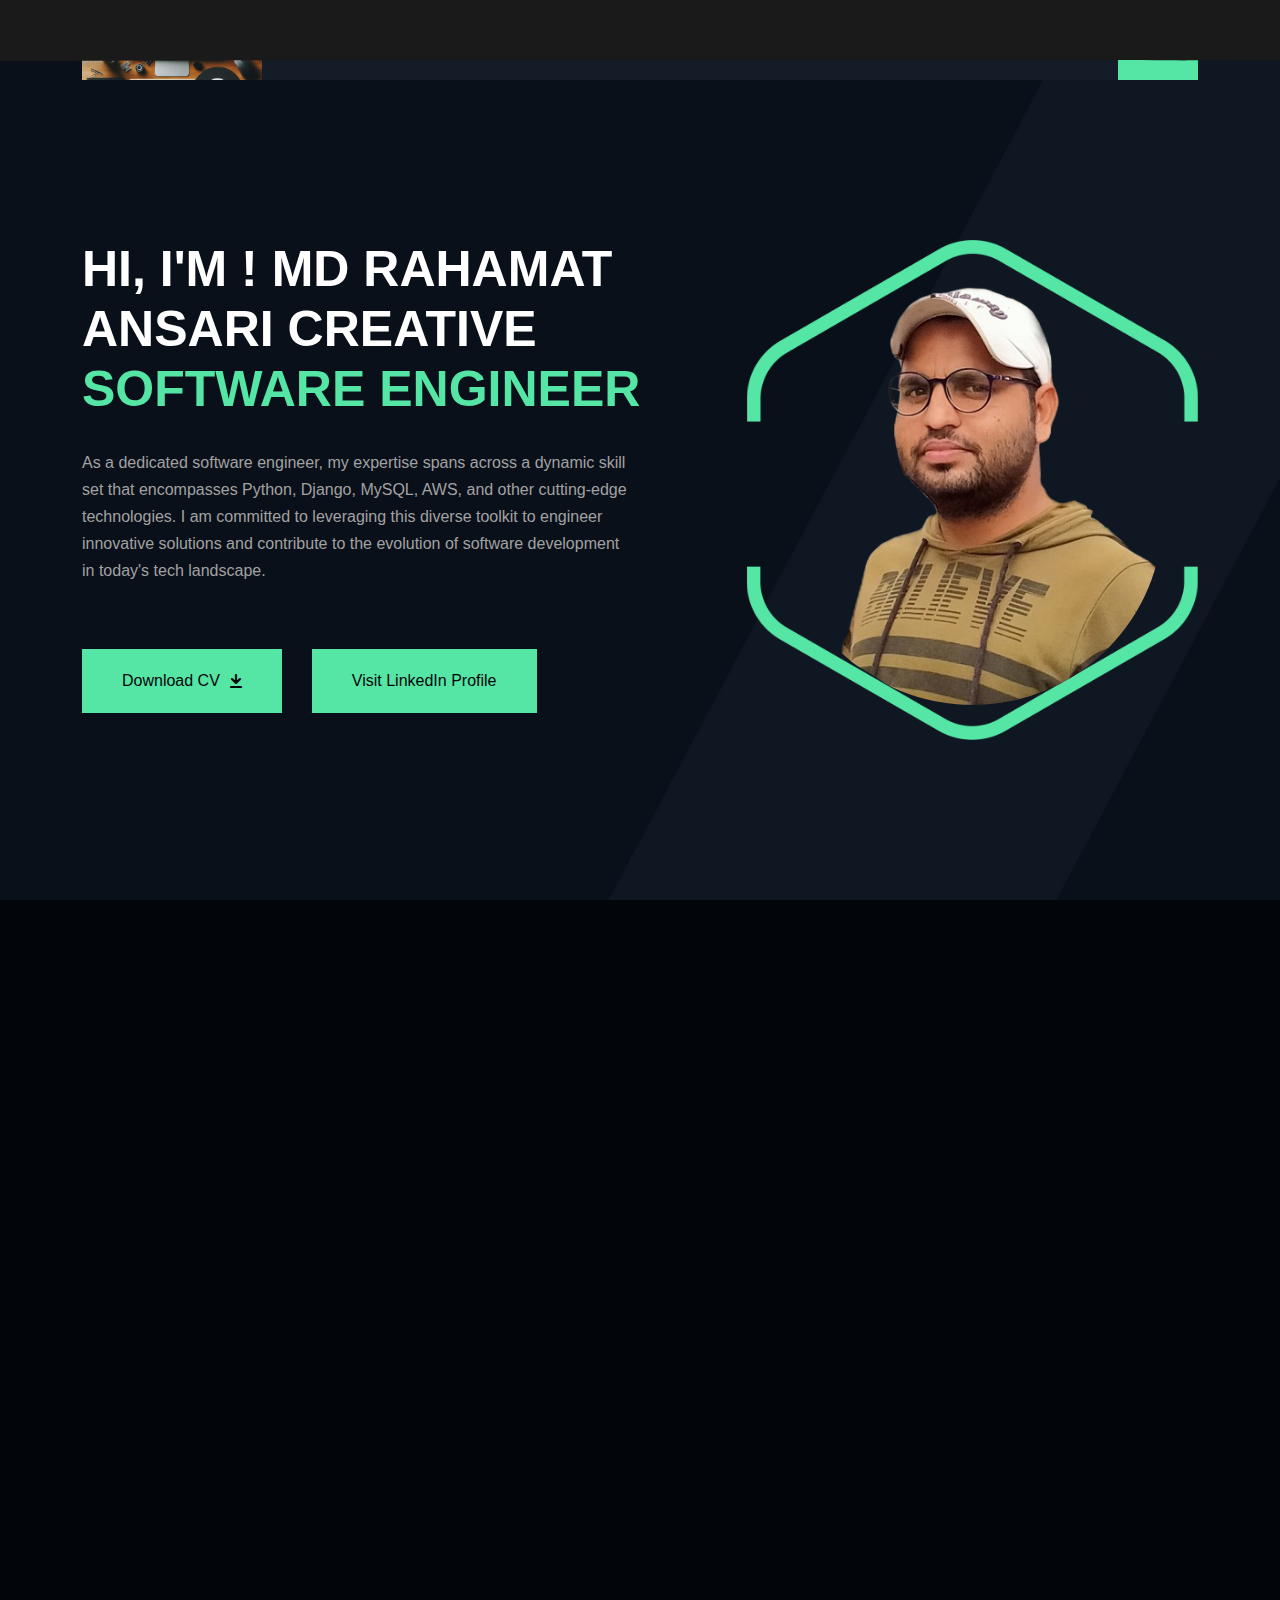
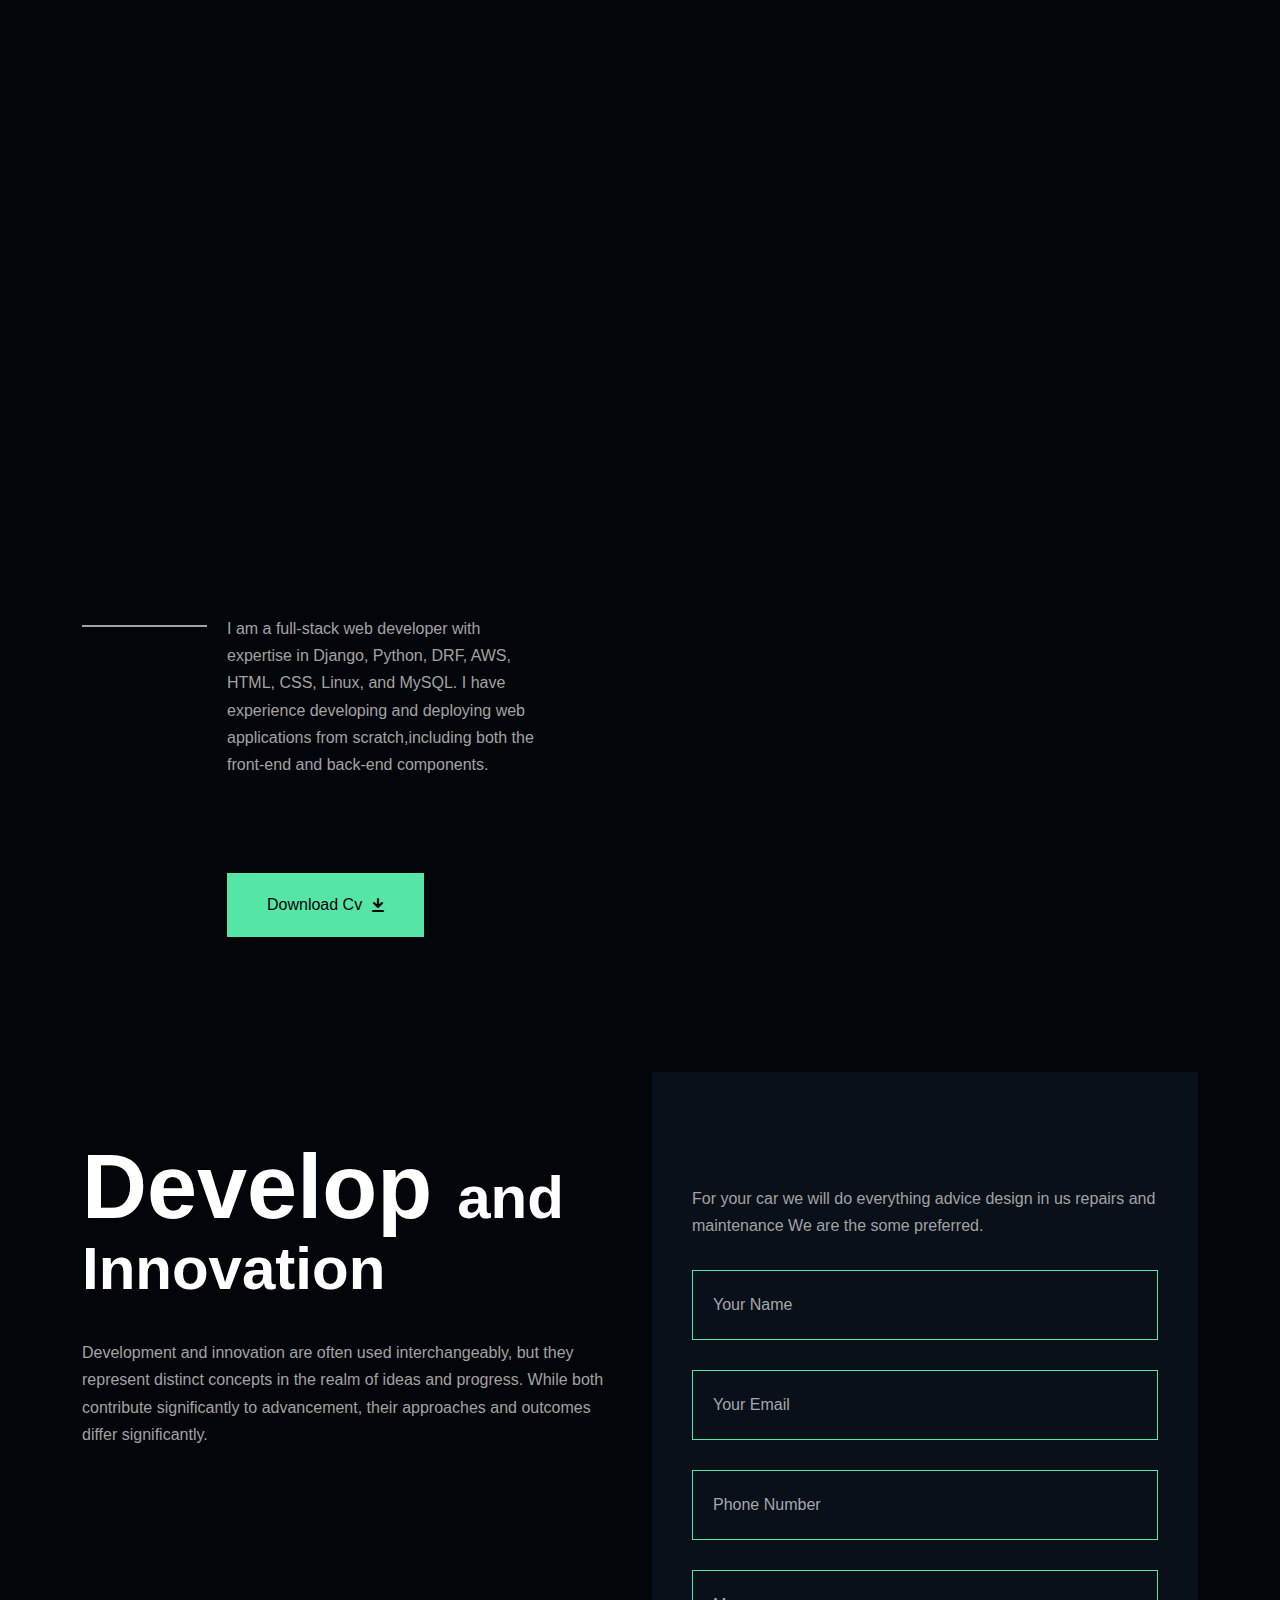
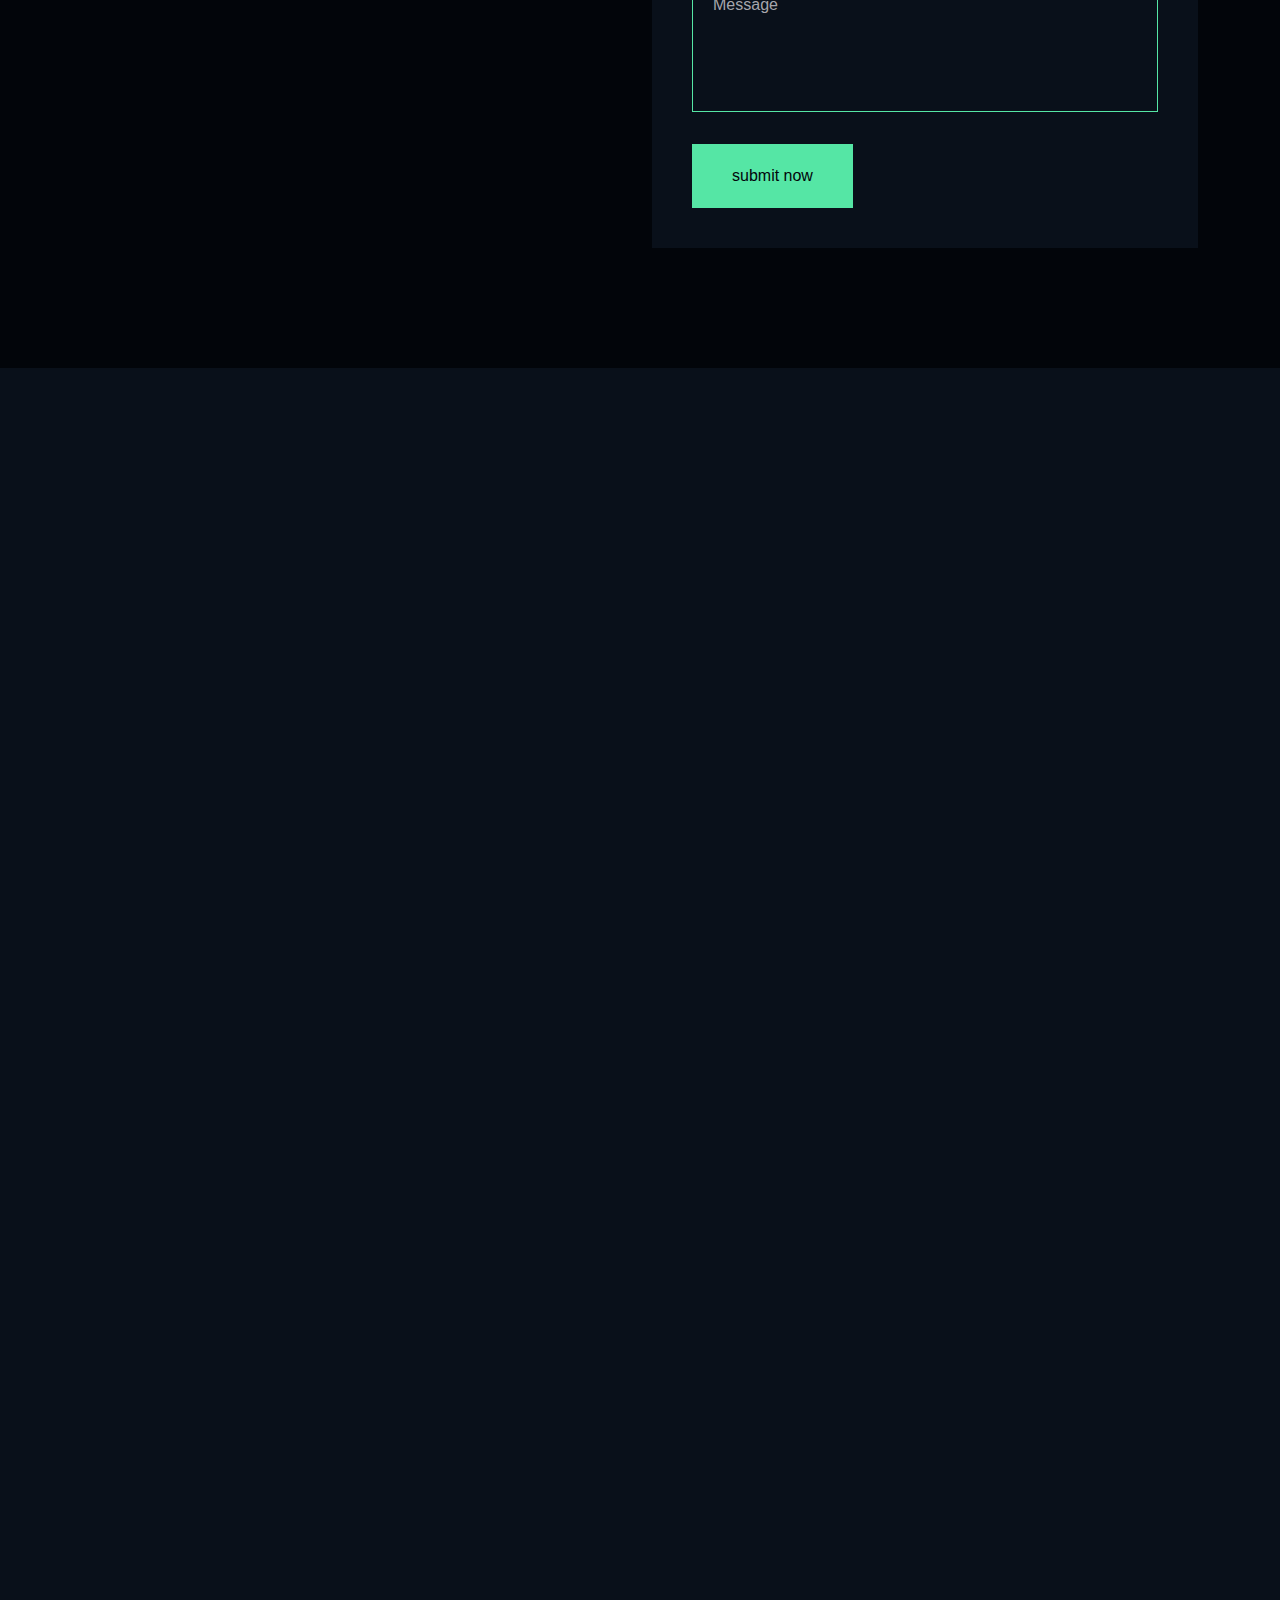
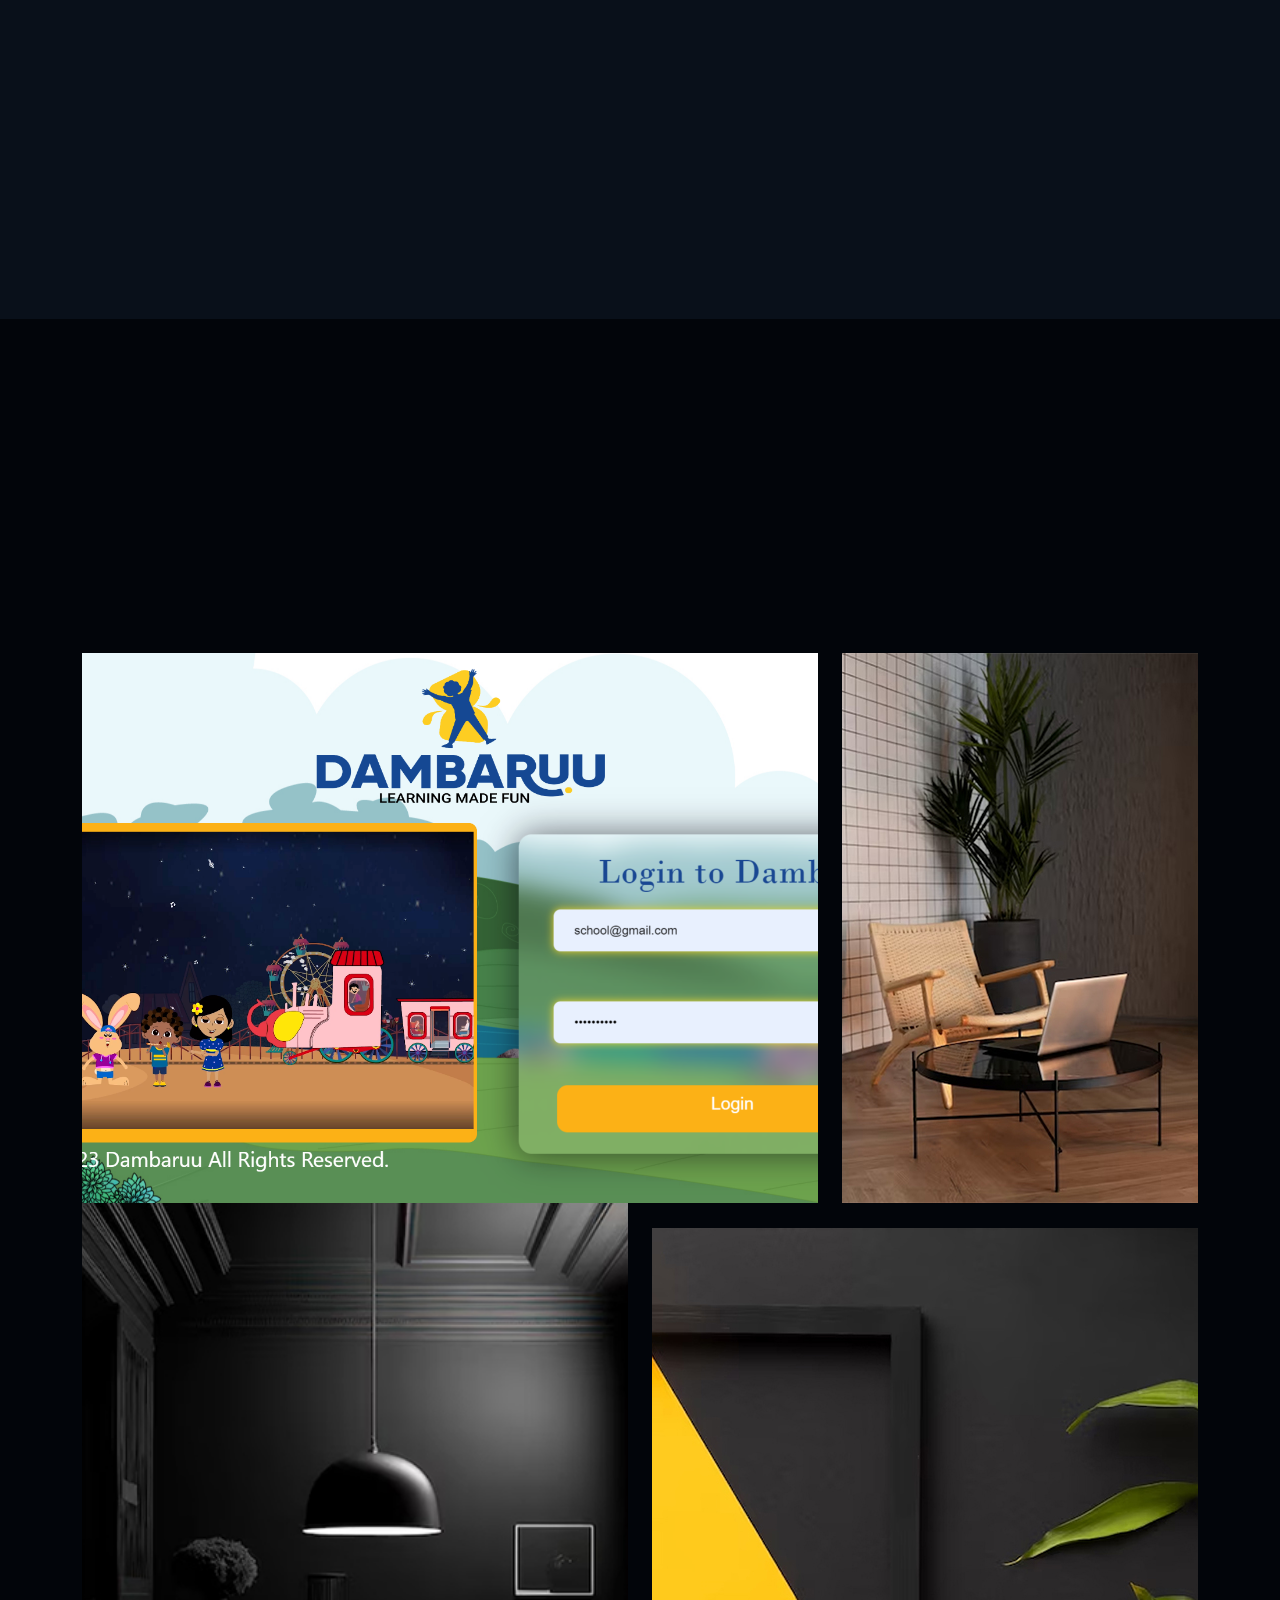
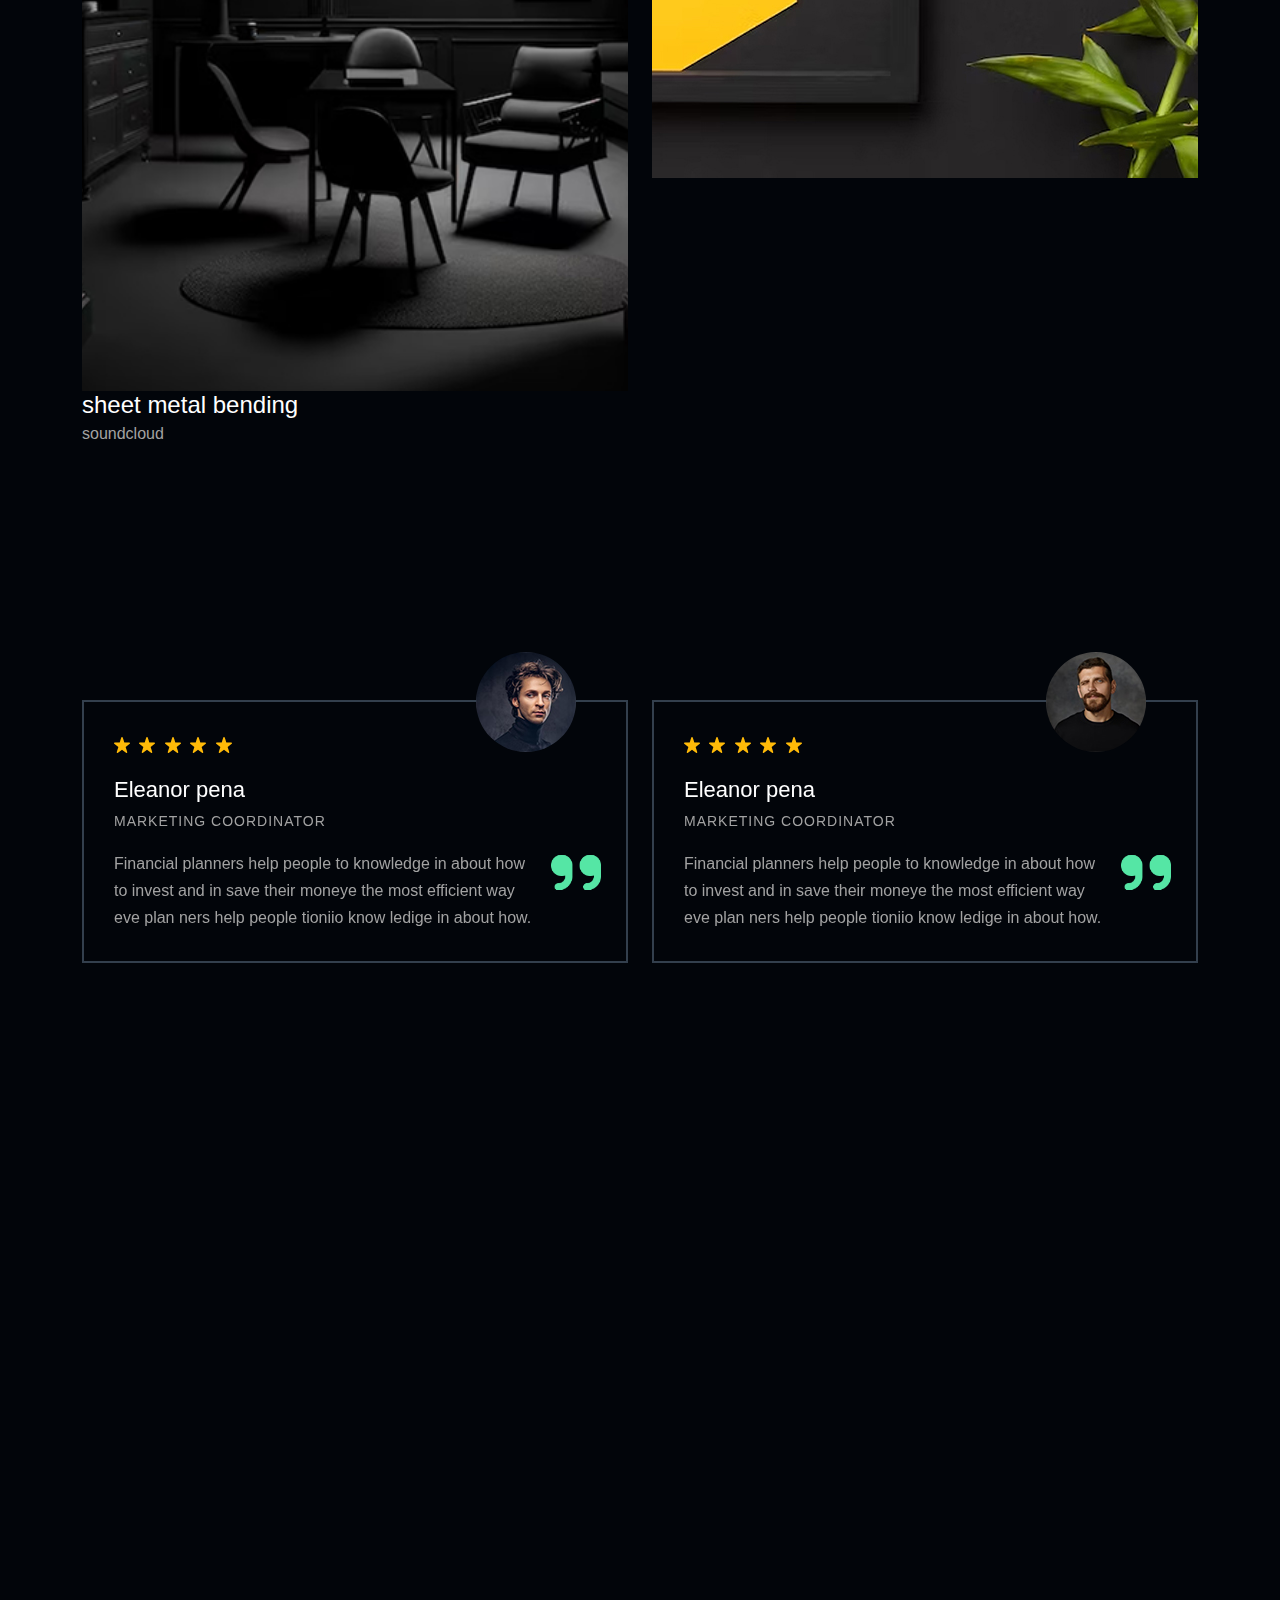
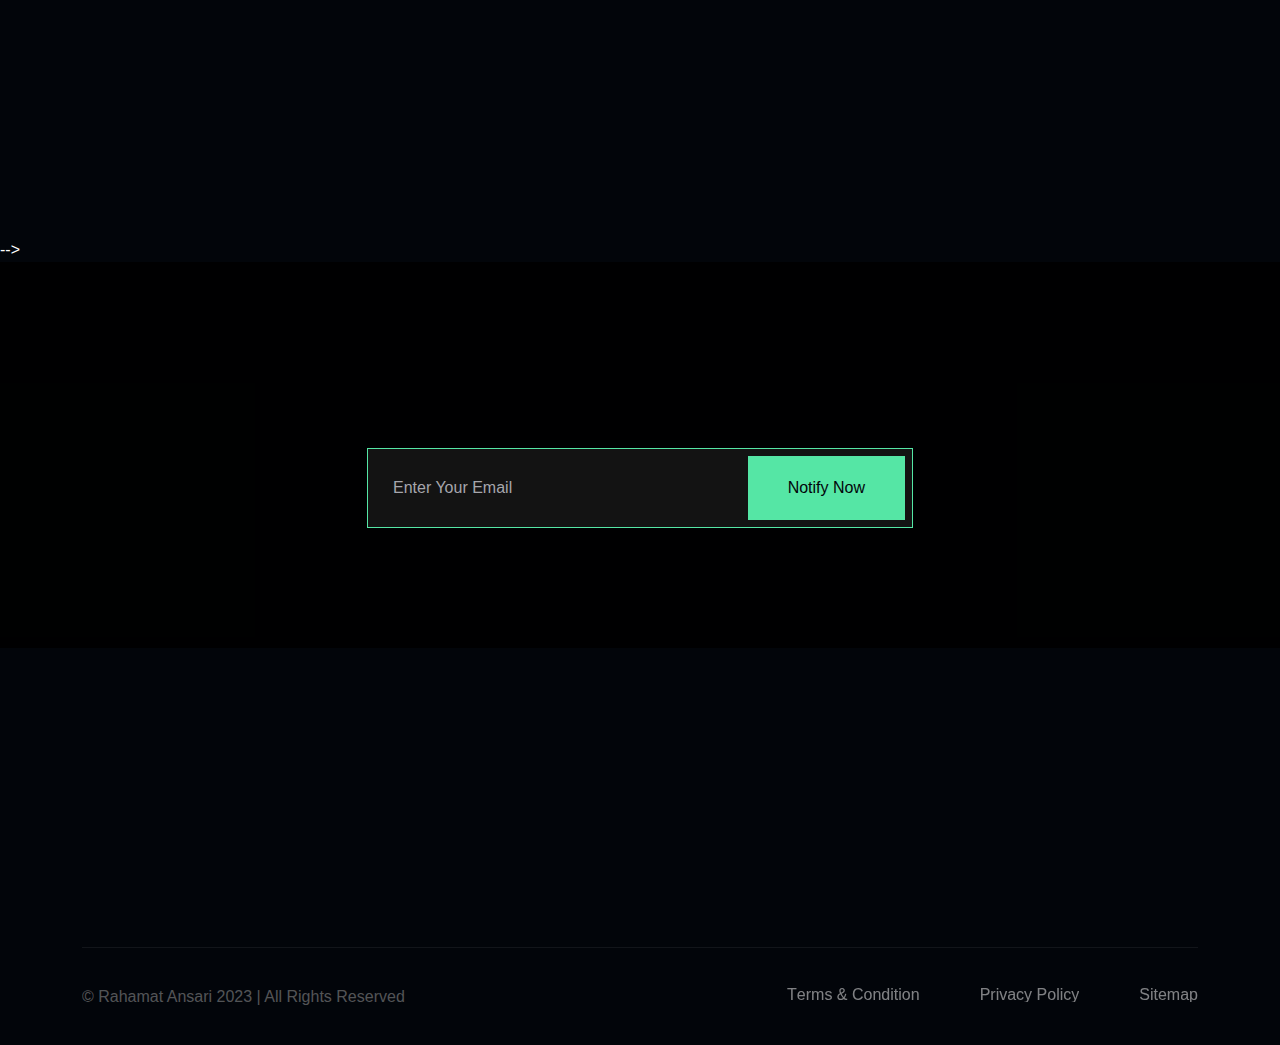
==== index.html @ d4a08c97 "first commit" ====
﻿<!DOCTYPE html>
<html lang="en">
  <head>
    <meta charset="UTF-8">
    <meta name="viewport" content="width=device-width, initial-scale=1.0, maximum-scale=1, minimum-scale=1, target-densitydpi=device-dpi">
    <title>RAHAMAT - My Personal Portfolio</title>
    <link rel="icon" type="image/png" href="images/logora.jfif">
    <link rel="stylesheet" href="css/font-awesome-pro.css">
    <link rel="stylesheet" href="css/bootstrap.min.css">
    <link rel="stylesheet" href="css/scroll_button.css">
    <link rel="stylesheet" href="css/plugin.css">
    <link rel="stylesheet" href="css/spacing.css">
    <link rel="stylesheet" href="css/style.css">
    <link rel="stylesheet" href="css/responsive.css">
  </head>

  <body>
    <!--================================
        PRELOADER START
    =================================-->
    <div class="preloader">
      <svg viewbox="0 0 1000 1000" preserveaspectratio="none">
        <path id="svg" d="M0,1005S175,995,500,995s500,5,500,5V0H0Z"></path>
      </svg>
      <h5 class="preloader-text">Loading</h5>
    </div>
    <!--================================
        PRELOADER END
    =================================-->
    <!--================================
        MENU START
    =================================-->
    <nav class="navbar navbar-expand-lg main_menu">
      <div class="container main_menu_bg">
        <a class="navbar-brand" href="index.html">
          <img src="images/logora.jfif" alt="RAHAMAT" class="img-fluid w-100">
        </a>
        <button class="navbar-toggler" type="button" data-bs-toggle="collapse" data-bs-target="#navbarNav" aria-controls="navbarNav" aria-expanded="false" aria-label="Toggle navigation">
          <i class="fa-sharp fa-regular fa-bars bar_icon"></i>
          <i class="fa-regular fa-xmark close_icon"></i>
        </button>
        <div class="collapse navbar-collapse" id="navbarNav">
          <ul class="navbar-nav m-auto">
            <li class="nav-item">
              <a class="nav-link text_hover_animaiton active" href="index.html">Home</a>
              <ul class="droap_menu">
                <!-- <li><a href="index.html">Home 1</a></li>
                <li><a href="index_2.html">Home 2</a></li> -->
              </ul>
            </li>
            <!-- <li class="nav-item">
              <a class="nav-link text_hover_animaiton" href="#">about us</a>
            </li> -->
            <!-- <li class="nav-item">
              <a class="nav-link text_hover_animaiton" href="#service">services
              </a>
            </li> -->
            <li class="nav-item">
              <a class="nav-link text_hover_animaiton" href="#projects">Projects
              </a>
            </li>
            <li class="nav-item">
              <!-- <a class="nav-link text_hover_animaiton" href="blog_list.html">blog <i class="far fa-angle-down"></i></a> -->
              <!-- <ul class="droap_menu">
                <li>
                  <a href="blog_list.html">Blog List</a>
                </li>
                <li><a href="blog_details.html">Blog Details</a></li>
              </ul> -->
            </li>
            <li class="nav-item">
              <a class="nav-link text_hover_animaiton" href="contact.html">contact
              </a>
            </li>
          </ul>
          <span class="toggle_icon c-pointer" data-bs-toggle="offcanvas" data-bs-target="#offcanvasRight" aria-controls="offcanvasRight"><i class="fa-sharp fa-sharp fa-regular fa-bars bar_icon-staggered"></i></span>
        </div>
      </div>
    </nav>

    <div class="offcanvas offcanvas-end" tabindex="-1" id="offcanvasRight">
      <div class="offcanvas-header">
        <a class="offcanvas-logo" href="index_2.html">
          <img src="images/logora.jfif" alt="RAHAMAT" class="img-fluid w-100">
        </a>
        <button type="button" class="btn-close" data-bs-dismiss="offcanvas" aria-label="Close">
          <i class="fa-regular fa-xmark"></i>
        </button>
      </div>
      <div class="offcanvas-body">
        <div class="tf__design_form offcanvas_form">
          <div class="offcanvas-content-box">
            <h4 class="offcanvas_title">About us</h4>
            <p>
              I am a full-stack web developer with expertise in Django,
              Python, DRF, AWS, MySQL,HTML5, CSS, Linux, and JS.
              I have experience developing and deploying web 
              applications from scratch, including both the 
              front-end and back-end components.
            </p>
          </div>
          <div class="offcanvas_contact_form">
            <h4 class="offcanvas_title">Get In Touch</h4>
            <form action="#">
              <input type="text" placeholder="Your Name" aria-autocomplete="list">
              <input type="email" placeholder="Your Email">
              <textarea rows="4" placeholder="Message"></textarea>
              <button type="submit" class="common_btn">submit now</button>
            </form>
          </div>
        </div>
      </div>
    </div>
    <!--================================
        MENU END
    =================================-->

    <!--================================
        BANNER START
    =================================-->
    <section class="tf__banner banner" style="background: url(images/bg/banner.jpg)">
      <div class="container">
        <div class="row justify-content-between">
          <div class="col-xl-6 col-lg-8">
            <div class="tf__banner_text">
              <h1>
                Hi, I'm ! Md Rahamat Ansari Creative
                <span class="cd-headline rotate-1">
                  <!-- ANIMATE TEXT VALUES: zoom, rotate-1, letters type, letters rotate-2, loading-bar, slide, clip, letters rotate-3, letters scale, push,  -->
                  <span class="cd-words-wrapper">
                    <b class="is-visible">Software Engineer</b>
                    <b>Coder</b>
                    <b>Player</b>
                  </span>
                </span>
              </h1>
              <p>
                As a dedicated software engineer, my expertise spans across a dynamic skill set that
                encompasses Python, Django, MySQL, AWS, and other cutting-edge technologies. 
                I am committed to leveraging this diverse toolkit to engineer innovative solutions 
                and contribute to the evolution of software development in today's tech landscape.
              </p>
              <ul>
                <li>
                  <!-- <a class="common_btn" href="#">Download Cv <i class="fa-solid fa-arrow-down-to-line"></i></a> -->
                  <a class="common_btn" href="https://drive.google.com/file/d/1-n7Bd0CkbXexP2VkJ9n3rKvH5hvFH6t3/view?usp=drive_link" download>Download CV <i class="fa-solid fa-arrow-down-to-line"></i></a>
                  
                </li>
                <li>
                  <a class="common_btn" href="https://www.linkedin.com/in/md-rahamat-ansari-5b350421b/" download>Visit LinkedIn Profile</a>
                </li>
                
              </ul>
            </div>
          </div>
          <div class="col-xl-5 col-lg-4">
            <div class="tf__banner_img">
              <div class="img">
                <img src="images/rah1.png" alt="ZYAN" class="img-fluid w-100"
                style="border-radius: 200px;">
              </div>
            </div>
          </div>
        </div>
      </div>
    </section>
    <!--================================
        BANNER END
    =================================-->
    <!--================================
        SERVICE START
    =================================-->
    <section class="tf__service pt_130 xs_pt_80" id="service">
      <div class="container">
        <div class="row">
          <div class="col-lg-9 m-auto">
            <div class="tf__section_heading mb_40">
              <h5 class="has-animation">MY serivce</h5>
              <h2 class="has-animation">
                Crafting stories through <br>
                design and innovation
              </h2>
            </div>
          </div>
        </div>
        <div class="row">
          <div class="col-lg-4 col-md-6">
            <div class="tf__single_service fade_left" data-trigerid="service">
              <span>
                <img src="svg/website-design.svg" alt="service" class="svg w-100">
              </span>
              <h3>DataBase Develop</h3>
              <p>
                In today's information-driven world, efficient and organized 
                data management is crucial for individuals, businesses, and 
                organizations of all sizes. Database development plays a vital 
                role in achieving this goal by providing a structured framework 
                for storing, retrieving, manipulating, and analyzing data. It's 
                the backbone of information management, facilitating seamless
                access and utilization of valuable information for diverse purposes.
              </p>
            </div>
          </div>
          <div class="col-lg-4 col-md-6">
            <div class="tf__single_service fade_left" data-trigerid="service">
              <span>
                <img src="svg/logo-design.svg" alt="service" class="svg w-100">
              </span>
              <h3>Website Develop</h3>
              <p>
                In today's digital age, a well-designed and functional website is 
                a crucial element for any individual or business seeking to establish 
                a strong online presence. Website development encompasses the various 
                skills and processes involved in creating and maintaining websites, 
                ranging from planning and design to coding and deployment.ui



              </p>
            </div>
          </div>
          <div class="col-lg-4 col-md-6">
            <div class="tf__single_service fade_left" data-trigerid="service">
              <span>
                <img src="svg/app-development.svg" alt="service" class="svg w-100">
              </span>
              <h3>Api Development</h3>
              <p>
                Application Programming Interfaces (APIs) are the hidden heroes 
                of the digital world, enabling seamless communication and data 
                exchange between various applications. They act as the bridge, 
                allowing developers to connect and integrate functionalities from 
                different systems, creating a more robust and interconnected ecosystem.
              </p>
            </div>
          </div>
        </div>
      </div>
    </section>
    <!--================================
        SERVICE END
    =================================-->

    <!--================================
        ABOUT START
    =================================-->
    <section class="tf__about pt_140 xs_pt_80" id="about">
      <div class="container">
        <div class="row justify-content-between">
          <div class="col-xxl-7 col-lg-6 col-xl-6">
            <div class="tf__section_heading pb_80 xs_pb_50">
              <h5 class="has-animation">About Me</h5>
              <h2 class="has-animation">
                Transforming visions into exceptional portfolios
              </h2>
            </div>
            <div class="tf__about_text">
              <p>
                I am a full-stack web developer with expertise in Django,
                Python, DRF, AWS, HTML, CSS, Linux, and MySQL. I have
                experience developing and deploying web applications 
                from scratch,including both the front-end and back-end components.
              </p>
              <a class="common_btn" href="https://drive.google.com/file/d/1pfpSyOZn4qILP36lV2mS46ekUQ1YNzy6/view?usp=drive_link">Download Cv <i class="fa-solid fa-arrow-down-to-line"></i></a>
      
            </div>
          </div>
          <div class="col-xxl-4 col-lg-6 col-xl-6">
            <div class="tf__about_img fade_right" data-trigerid="about">
              <img src="images/rah3.jpeg" alt="RAHAMAT" class="img-fluid w-100">
              <div class="tf__about_img_text">
                <i class="fas fa-chart-pie-alt"></i>
                <div class="tf__about_content">
                  <h4>Daily Activity</h4>
                  <p>Loream is ispam</p>
                </div>
              </div>
            </div>
          </div>
        </div>
      </div>
    </section>
    <!--================================
        ABOUT END
    =================================-->

    <!--================================
        DESIGN START
    =================================-->
    <section class="tf__design mt_135 xs_mt_40 mb_120 xs_mb_80" id="counter">
      <div class="container">
        <div class="row">
          <div class="col-xl-6 col-lg-6">
            <div class="tf__design_text">
              <h2>Develop <span> and Innovation</span></h2>
              <p class="">
                Development and innovation are often used interchangeably,
                but they represent distinct concepts in the realm of ideas 
                and progress. While both contribute significantly to advancement,
                their approaches and outcomes differ significantly.
              </p>
            </div>
            <div class="row">
              <div class="col-xl-6 col-md-6">
                <div class="tf__design_counter fade_left" data-trigerid="counter">
                  <span class="icon">
                    <img src="svg/complete-project.svg" alt="counter" class="svg img-fluid w-100">
                  </span>
                  <h3><span class="counter">10</span>k+</h3>
                  <p>Complete project</p>
                </div>
              </div>
              <div class="col-xl-6 col-md-6">
                <div class="tf__design_counter fade_left" data-trigerid="counter">
                  <span class="icon">
                    <img src="svg/client-review.svg" alt="counter" class="img-fluid w-100 svg">
                  </span>
                  <h3><span class="counter">800</span>+</h3>
                  <p>Client review</p>
                </div>
              </div>
            </div>
          </div>
          <div class="col-xl-6 col-lg-6">
            <div class="tf__design_form">
              <h2 class="has-animation">GET TOUCH ME?</h2>
              <p class="">
                For your car we will do everything advice design in us repairs
                and maintenance We are the some preferred.
              </p>
              <form action="#">
                <input class="" type="text" placeholder="Your Name">
                <input class="" type="email" placeholder="Your Email">
                <input class="" type="text" placeholder="Phone Number">
                <textarea class="" rows="4" placeholder="Message"></textarea>
                <button type="submit" class="common_btn">submit now</button>
              </form>
            </div>
          </div>
        </div>
      </div>
    </section>
    <!--================================
        DESIGN END
    =================================-->

    <!--================================
        SKILLS START
    =================================-->
    <section class="tf__skills pt_115 xs_pt_75 pb_70 xs_pb_30" id="skills">
      <div class="container">
        <div class="row">
          <div class="col-xl-10 col-lg-8 m-auto mb_60">
            <div class="tf__section_heading mb_40">
              <h5 class="has-animation">Education & Skill</h5>
              <h2 class="has-animation">
                Showcasing your talent <br>
                amplifying your impact
              </h2>
            </div>
          </div>
        </div>
        <div class="row">
          <div class="col-xl-6 col-lg-6">
            <div class="tf__single_skills fade_bottom" data-trigerid="skills" data-stagger=".13">
              <span>2021 - 2023</span>
              <h3>Python Developer</h3>
              <p>
                Python, a powerful and versatile programming language,
                has become an essential skill for anyone interested in 
                technology and its applications. Its ease of learning, 
                combined with its extensive functionalities,
              </p>
            </div>
          </div>
          <div class="col-xl-6 col-lg-6">
            <div class="tf__single_skills fade_bottom" data-trigerid="skills" data-stagger=".25">
              <span>2021 - 2023</span>
              <h3>Django Developer</h3>
              <p>
                Django is a high-level Python web framework designed to facilitate 
                the rapid development of secure and maintainable web applications. 
                Its robust features and extensive functionalities make it a popular 
                choice for developers of all skill levels.
              </p>
            </div>
          </div>
          <div class="col-xl-6 col-lg-6">
            <div class="tf__single_skills fade_bottom" data-trigerid="skills" data-stagger=".25">
              <span>2017 - 2020</span>
              <h3>Nilamber Pitamber University(BCA)</h3>
              <p>
                Nilamber Pitamber University (NPU), situated in Medininagar, 
                Jharkhand, India, offers a comprehensive and rewarding academic 
                journey for aspiring IT professionals.
              </p>
            </div>
          </div>
          <div class="col-xl-6 col-lg-6">
            <div class="tf__single_skills fade_bottom" data-trigerid="skills" data-stagger=".25">
              <span>2020 - 2023</span>
              <h3>Ramchandra Chandravansi University(MCA)</h3>
              <p>
                Ramchandra Chandravansi University (RCU), 
                located in Palamu, India, offers a Master 
                of Computer Applications (MCA) program that 
                equips students with the knowledge and skills 
                needed to thrive in the ever-evolving IT industry.
              </p>
            </div>
          </div>
        </div>
        <div class="row">
          <div class="col-xl-6 col-lg-6">
            <div class="tf__team_skills_bar_single fade_bottom" data-trigerid="skills" data-stagger=".25">
              <p>Python</p>
              <div id="bar1" class="barfiller">
                <div class="tipWrap">
                  <span class="tip"></span>
                </div>
                <span class="fill" data-percentage="60"></span>
              </div>
            </div>
          </div>
          <div class="col-xl-6 col-lg-6">
            <div class="tf__team_skills_bar_single fade_bottom" data-trigerid="skills" data-stagger=".25">
              <p>Django Rest Framework</p>
              <div id="bar2" class="barfiller">
                <div class="tipWrap">
                  <span class="tip"></span>
                </div>
                <span class="fill" data-percentage="90"></span>
              </div>
            </div>
          </div>
          <div class="col-xl-6 col-lg-6">
            <div class="tf__team_skills_bar_single fade_bottom" data-trigerid="skills" data-stagger=".25">
              <p>MySql</p>
              <div id="bar3" class="barfiller">
                <div class="tipWrap">
                  <span class="tip"></span>
                </div>
                <span class="fill" data-percentage="10"></span>
              </div>
            </div>
          </div>
          <div class="col-xl-6 col-lg-6">
            <div class="tf__team_skills_bar_single fade_bottom" data-trigerid="skills" data-stagger=".25">
              <p>Amazon Web Services(AWS)</p>
              <div id="bar4" class="barfiller">
                <div class="tipWrap">
                  <span class="tip"></span>
                </div>
                <span class="fill" data-percentage="70"></span>
              </div>
            </div>
          </div>
          <div class="col-xl-6 col-lg-6">
            <div class="tf__team_skills_bar_single fade_bottom" data-trigerid="skills" data-stagger=".25">
              <p>Linux</p>
              <div id="bar5" class="barfiller">
                <div class="tipWrap">
                  <span class="tip"></span>
                </div>
                <span class="fill" data-percentage="70"></span>
              </div>
            </div>
          </div>
          <div class="col-xl-6 col-lg-6">
            <div class="tf__team_skills_bar_single fade_bottom" data-trigerid="skills" data-stagger=".25">
              <p>HTML5</p>
              <div id="bar6" class="barfiller">
                <div class="tipWrap">
                  <span class="tip"></span>
                </div>
                <span class="fill" data-percentage="80"></span>
              </div>
            </div>
          </div>
          <div class="col-xl-6 col-lg-6">
            <div class="tf__team_skills_bar_single fade_bottom" data-trigerid="skills" data-stagger=".25">
              <p>CSS</p>
              <div id="bar6" class="barfiller">
                <div class="tipWrap">
                  <span class="tip"></span>
                </div>
                <span class="fill" data-percentage="80"></span>
              </div>
            </div>
          </div>
          <div class="col-xl-6 col-lg-6">
            <div class="tf__team_skills_bar_single fade_bottom" data-trigerid="skills" data-stagger=".25">
              <p>Swagger</p>
              <div id="bar6" class="barfiller">
                <div class="tipWrap">
                  <span class="tip"></span>
                </div>
                <span class="fill" data-percentage="80"></span>
              </div>
            </div>
          </div>
        </div>
      </div>
    </section>
    <!--================================
        SKILLS END
    =================================-->

    <!--================================
        PORTFOLIO START
    =================================-->
    <section class="tf__portfolio mt_120 xs_mt_80" id="projects">
      <div class="container">
        <div class="row">
          <div class="col-xl-10 col-lg-9 mb_30">
            <div class="tf__section_heading">
              <h5 class="has-animation">my recent Portfolio</h5>
              <h2 class="has-animation">
                Elevate your brand to new <br>
                heights with our portfolio expertise
              </h2>
            </div>
          </div>
        </div>
        <div class="row">
          <div class="col-xl-8 col-md-6">
            <a href="https://github.com/mdrahamtansari123" class="tf__portfolio_item play_btn" data-cursor="Watch">
              <img src="images/portfolio/project.png" alt="portfolio" class="img-fluid w-100">
              <div class="text">
                <h4>Dambaruu Project</h4>
                
              </div>
            </a>
          </div>
          <div class="col-xl-4 col-md-6">
            <a class="tf__portfolio_item play_btn" href="https://dambaruu.com/" data-cursor="Watch">
              <img src="images/portfolio/2.jpg" alt="portfolio" class="img-fluid w-100">
              <div class="text">
               
           
              </div>
            </a>
          </div>
          <div class="col-xl-6 col-md-6">
            <!-- <a href="https://w.soundcloud.com/player/?visual=true&url=http%3A%2F%2Fapi.soundcloud.com%2Ftracks%2F159967086&show_artwork=true&maxwidth=1020&maxheight=1000&auto_play=1" class="tf__portfolio_item play_btn" data-cursor="Audio <br> sound"> -->
              <img src="images/portfolio/3.jpg" alt="portfolio" class="img-fluid w-100">
              <div class="text">
                <h4>sheet metal bending</h4>
                <p>soundcloud</p>
              </div>
            </a>
          </div>
          <div class="col-xl-6 col-md-6">
            <a href="images/portfolio/4.jpg" class="tf__portfolio_item image_popup" data-cursor="View <br> Image">
              <img src="images/portfolio/4.jpg" alt="portfolio" class="img-fluid w-100">
              <div class="text">
                <h4>sheet metal bending</h4>
                <p>Image</p>
              </div>
            </a>
          </div>
        </div>
      </div>
    </section>
    <!--================================
        PORTFOLIO END
    =================================-->

    <!--================================
        TESTIMONIAL START
    =================================-->
    <section class="tf__testimonial pt_115 xs_pt_75">
      <div class="container">
        <div class="row">
          <div class="col-xl-8 m-auto mb_30">
            <div class="tf__section_heading">
              <h5 class="has-animation">clients review</h5>
              <h2 class="has-animation">My testomonial</h2>
            </div>
          </div>
        </div>
        <div class="row testi_slider">
          <div class="col-xl-6">
            <div class="tf__single_testimonial">
              <div class="img">
                <img src="images/testimonial/1.jpg" alt="clients" class="img-fluid w-100">
              </div>
              <p class="rating">
                <i class="fa-solid fa-star-sharp"></i>
                <i class="fa-solid fa-star-sharp"></i>
                <i class="fa-solid fa-star-sharp"></i>
                <i class="fa-solid fa-star-sharp"></i>
                <i class="fa-solid fa-star-sharp"></i>
              </p>
              <h3>Eleanor pena</h3>
              <h5>Marketing Coordinator</h5>
              <p class="description">
                Financial planners help people to knowledge in about how to
                invest and in save their moneye the most efficient way eve plan
                ners help people tioniio know ledige in about how.
              </p>
            </div>
          </div>
          <div class="col-xl-6">
            <div class="tf__single_testimonial">
              <div class="img">
                <img src="images/testimonial/2.jpg" alt="clients" class="img-fluid w-100">
              </div>
              <p class="rating">
                <i class="fa-solid fa-star-sharp"></i>
                <i class="fa-solid fa-star-sharp"></i>
                <i class="fa-solid fa-star-sharp"></i>
                <i class="fa-solid fa-star-sharp"></i>
                <i class="fa-solid fa-star-sharp"></i>
              </p>
              <h3>Eleanor pena</h3>
              <h5>Marketing Coordinator</h5>
              <p class="description">
                Financial planners help people to knowledge in about how to
                invest and in save their moneye the most efficient way eve plan
                ners help people tioniio know ledige in about how.
              </p>
            </div>
          </div>
          <div class="col-xl-6">
            <div class="tf__single_testimonial">
              <div class="img">
                <img src="images/testimonial/1.jpg" alt="clients" class="img-fluid w-100">
              </div>
              <p class="rating">
                <i class="fa-solid fa-star-sharp"></i>
                <i class="fa-solid fa-star-sharp"></i>
                <i class="fa-solid fa-star-sharp"></i>
                <i class="fa-solid fa-star-sharp"></i>
                <i class="fa-solid fa-star-sharp"></i>
              </p>
              <h3>Eleanor pena</h3>
              <h5>Marketing Coordinator</h5>
              <p class="description">
                Financial planners help people to knowledge in about how to
                invest and in save their moneye the most efficient way eve plan
                ners help people tioniio know ledige in about how.
              </p>
            </div>
          </div>
        </div>
      </div>
    </section>
    <!--================================
        TESTIMONIAL END
    =================================-->

    <!--================================
        BRAND START
    =================================-->
    <!-- <div class="tf__brand mt_120 xs_mt_80">
      <div class="row">
        <div class="col-12">
          <div class="marquee_animi">
            <ul>
              <li>* PHP</li>
              <li>* Pyrhon</li>
              <li>* design</li>
              <li>* world</li>
              <li>* Development</li>
            </ul>
          </div>
        </div>
      </div>
    </div>
    <!--================================
        BRAND END
    =================================-->

    <!--================================
        BLOG START
    =================================-->
    <section class="tf__blog pt_125 xs_pt_75 pb_40 xs_pb_0" id="blogs">
      <div class="container">
        <div class="row">
          <div class="col-xl-8 col-lg-9 mb_30">
            <div class="tf__section_heading">
              <h5 class="has-animation">My blog</h5>
              <h2 class="has-animation">
                Unlocking the potential of your personal brand
              </h2>
            </div>
          </div>
        </div>
        <div class="row">
          <div class="col-xl-4 col-md-6">
            <div class="tf__slingle_blog fade_left" data-trigerid="blogs">
              <a href="blog_details.html" class="tf__blog_img" data-cursor="read <br> more">
                <img src="images/blog/1.jpg" alt="blog" class="img-fluid w-100">
              </a>
              <div class="tf__blog_text">
                <span>31 December,2022</span>
                <ul>
                  <li>
                    <i class="fa-sharp fa-solid fa-circle-user"></i> By admin
                  </li>
                  <li>
                    <i class="fa-sharp fa-solid fa-comments"></i> Comments (05)
                  </li>
                </ul>
                <a href="blog_details.html">The standard personal My portfolio</a>
              </div>
            </div>
          </div>
          <div class="col-xl-4 col-md-6">
            <div class="tf__slingle_blog fade_left" data-trigerid="blogs">
              <a href="blog_details.html" class="tf__blog_img" data-cursor="read <br> more">
                <img src="images/blog/2.jpg" alt="blog" class="img-fluid w-100">
              </a>
              <div class="tf__blog_text">
                <span>31 December,2022</span>
                <ul>
                  <li>
                    <i class="fa-sharp fa-solid fa-circle-user"></i> By admin
                  </li>
                  <li>
                    <i class="fa-sharp fa-solid fa-comments"></i> Comments (05)
                  </li>
                </ul>
                <a href="blog_details.html">The standard personal My portfolio</a>
              </div>
            </div>
          </div>
          <div class="col-xl-4 col-md-6">
            <div class="tf__slingle_blog fade_left" data-trigerid="blogs">
              <a href="blog_details.html" class="tf__blog_img" data-cursor="read <br> more">
                <img src="images/blog/3.jpg" alt="blog" class="img-fluid w-100">
              </a>
              <div class="tf__blog_text">
                <span>31 December,2022</span>
                <ul>
                  <li>
                    <i class="fa-sharp fa-solid fa-circle-user"></i> By admin
                  </li>
                  <li>
                    <i class="fa-sharp fa-solid fa-comments"></i> Comments (05)
                  </li>
                </ul>
                <a href="blog_details.html">The standard personal My portfolio</a>
              </div>
            </div>
          </div>
          <!-- <div class="col-12">
            <a href="blog_list.html" class="common_btn">More Blog +</a>
          </div> -->
        </div>
      </div>
    </section> -->
    <!--================================
        BLOG END
    =================================-->
    <!--================================
        SUBSCRIBE START
    =================================-->
    <div class="tf__subscribe" style="background: url(images/bg/subscribe.jpg)">
      <div class="tf__subscribe_overlay pt_115 xs_pt_75 pb_120 xs_pb_80">
        <div class="container">
          <div class="row">
            <div class="col-xl-6 col-lg-8 col-md-10 m-auto">
              <div class="tf__subscribe_text">
                <h3 class="has-animation">SUBSCRIBE MY NEWSLETTER</h3>
                <form action="#" class="">
                  <input type="text" placeholder="Enter Your Email">
                  <button type="submit" class="common_btn">Notify Now</button>
                </form>
              </div>
            </div>
          </div>
        </div>
      </div>
    </div>
    <!--================================
SUBSCRIBE END
=================================-->

    <!--================================
        FOOTER START
    =================================-->
    <footer class="footer" id="footer">
      <div class="footer-container">
        <div class="pt_120 xs_pt_80 sm_pt_80">
          <div class="container">
            <div class="row">
              <div class="col-lg-4">
                <div
                  class="tf__footer_content fade_right"
                  data-trigerId="footer"
                  data-stagger=".25"
                >
                  <div class="icon">
                    <div class="icon-contianer">
                      <img
                        src="svg/map.svg"
                        alt="footer"
                        class="img-fluid w-100 svg">
                    </div>
                  </div>
                  <div class="text">
                    <h3>Address</h3>
                    <p>Koshiyar ,Bishrampur (Palamu) . Ranchi, (Jharkhand) 822132</p>
                  </div>
                </div>
              </div>
              <div class="col-lg-4">
                <div
                  class="tf__footer_content fade_right"
                  data-trigerId="footer"
                  data-stagger=".25"
                >
                  <div class="icon">
                    <div class="icon-contianer">
                      <img
                        src="svg/phone.svg"
                        alt="footer"
                        class="img-fluid w-100 svg">
                    </div>
                  </div>
                  <div class="text">
                    <h3>For Contacting Me</h3>
                    <a href="callto:1234567890">+91 8651684270</a>
                    <!-- <a href="callto:1234567890">(603) 555-0123</a> -->
                  </div>
                </div>
              </div>
              <div class="col-lg-4">
                <div
                  class="tf__footer_content fade_right"
                  data-trigerId="footer"
                  data-stagger=".25"
                >
                  <div class="icon">
                    <div class="icon-contianer">
                      <img
                        src="svg/envelope.svg"
                        alt="footer"
                        class="img-fluid w-100 svg">
                    </div>
                  </div>
                  <div class="text">
                    <h3>Send Me email</h3>
                    <a href="rahamatansari326@gmail.com"
                      >rahamatansari326@gmail.com</a
                    >
                    <a href="rahatansari326@gmail.com">rahatansari326@gmail.com</a>
                  </div>
                </div>
              </div>
            </div>
            <div class="row">
              <div class="col-12">
                <div class="tf__footer_copyright">
                  <p>© Rahamat Ansari 2023 | All Rights Reserved</p>
                  <ul>
                    <li>
                      <a href="#" class="text_hover_animaiton"
                        >Terms & Condition</a
                      >
                    </li>
                    <li>
                      <a href="#" class="text_hover_animaiton"
                        >Privacy Policy</a
                      >
                    </li>
                    <li>
                      <a href="#" class="text_hover_animaiton">Sitemap</a>
                    </li>
                  </ul>
                </div>
              </div>
            </div>
          </div>
        </div>
      </div>
    </footer>
    <!--================================
  FOOTER END
=================================-->
    <!--================================
        SCROLL BUTTON START
    =================================-->
    <div class="progress active c-pointer">
      <svg class="progress-svg" width="100%" height="100%" viewbox="-1 -1 102 102">
        <path d="M50,1 a49,49 0 0,1 0,98 a49,49 0 0,1 0,-98"></path>
      </svg>
    </div>
    <!--================================
        SCROLL BUTTON END
    =================================-->

    <!--================================
        CURSOR START
    =================================-->
    <div id="magic-cursor">
      <div id="ball"></div>
    </div>
    <!--================================
        CURSOR END
    =================================-->

    <script src="js/plugin.js"></script>
    <!--scroll button js-->
    <script src="js/scroll_button.js"></script>
    <script src="download.js"></script>
    <!--sticky sidebar js-->
    <script src="js/sticky_sidebar.js"></script>
    <!-- Animation -->
    <script src="js/animation.js"></script>
    <!--main/custom js-->
    <script src="js/main.js"></script>
  </body>
</html>
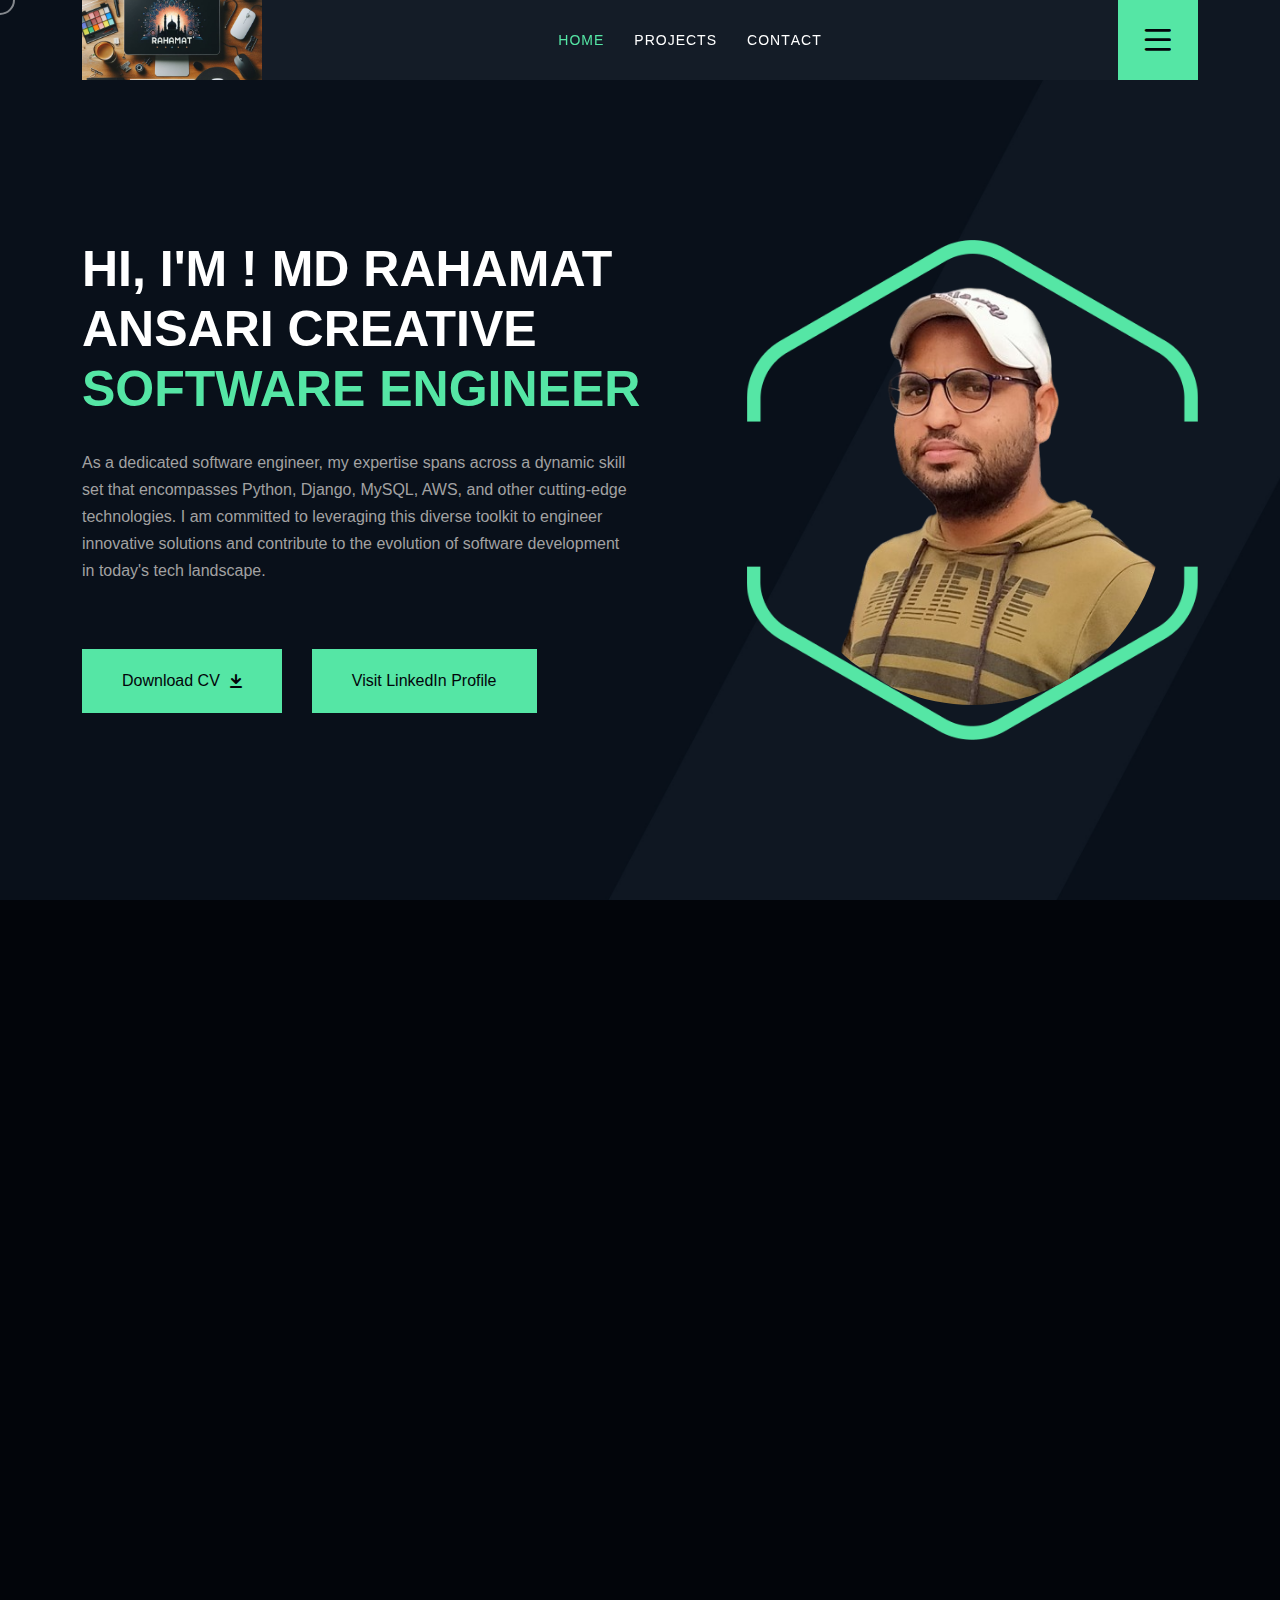
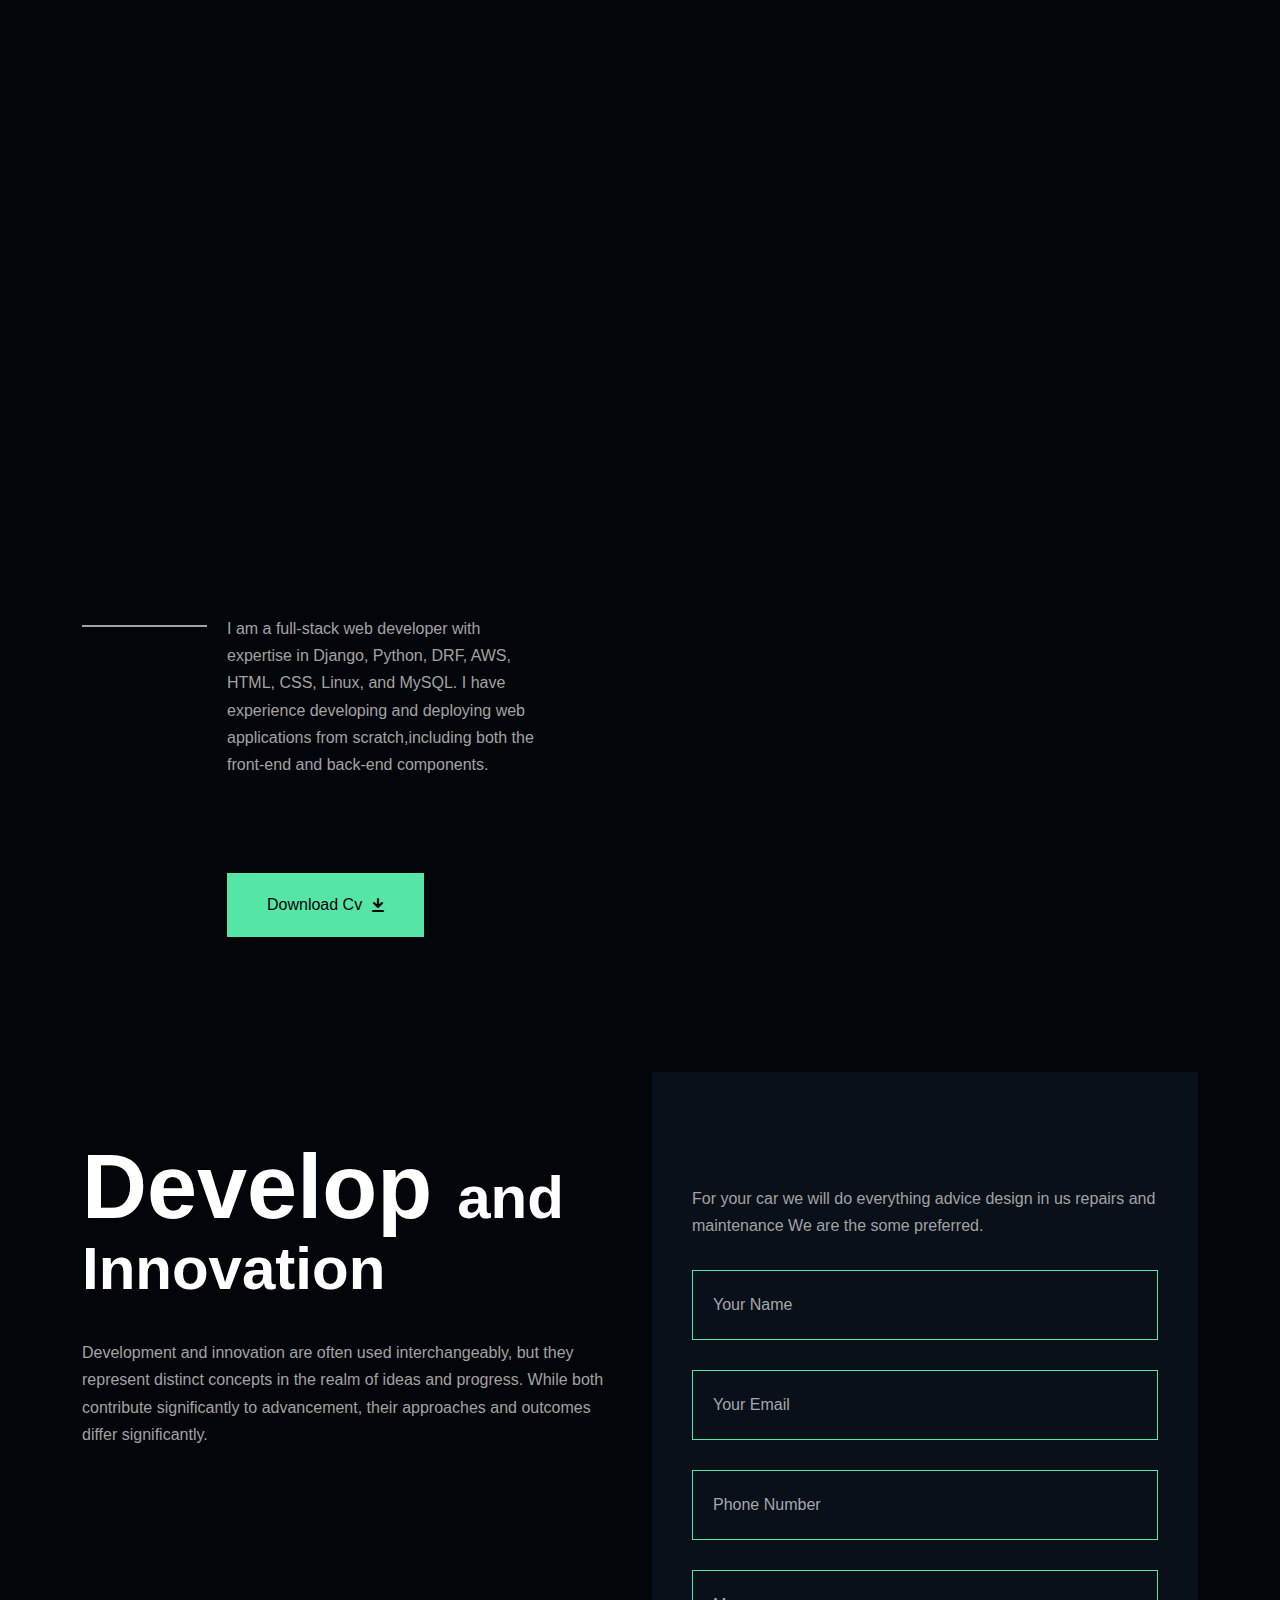
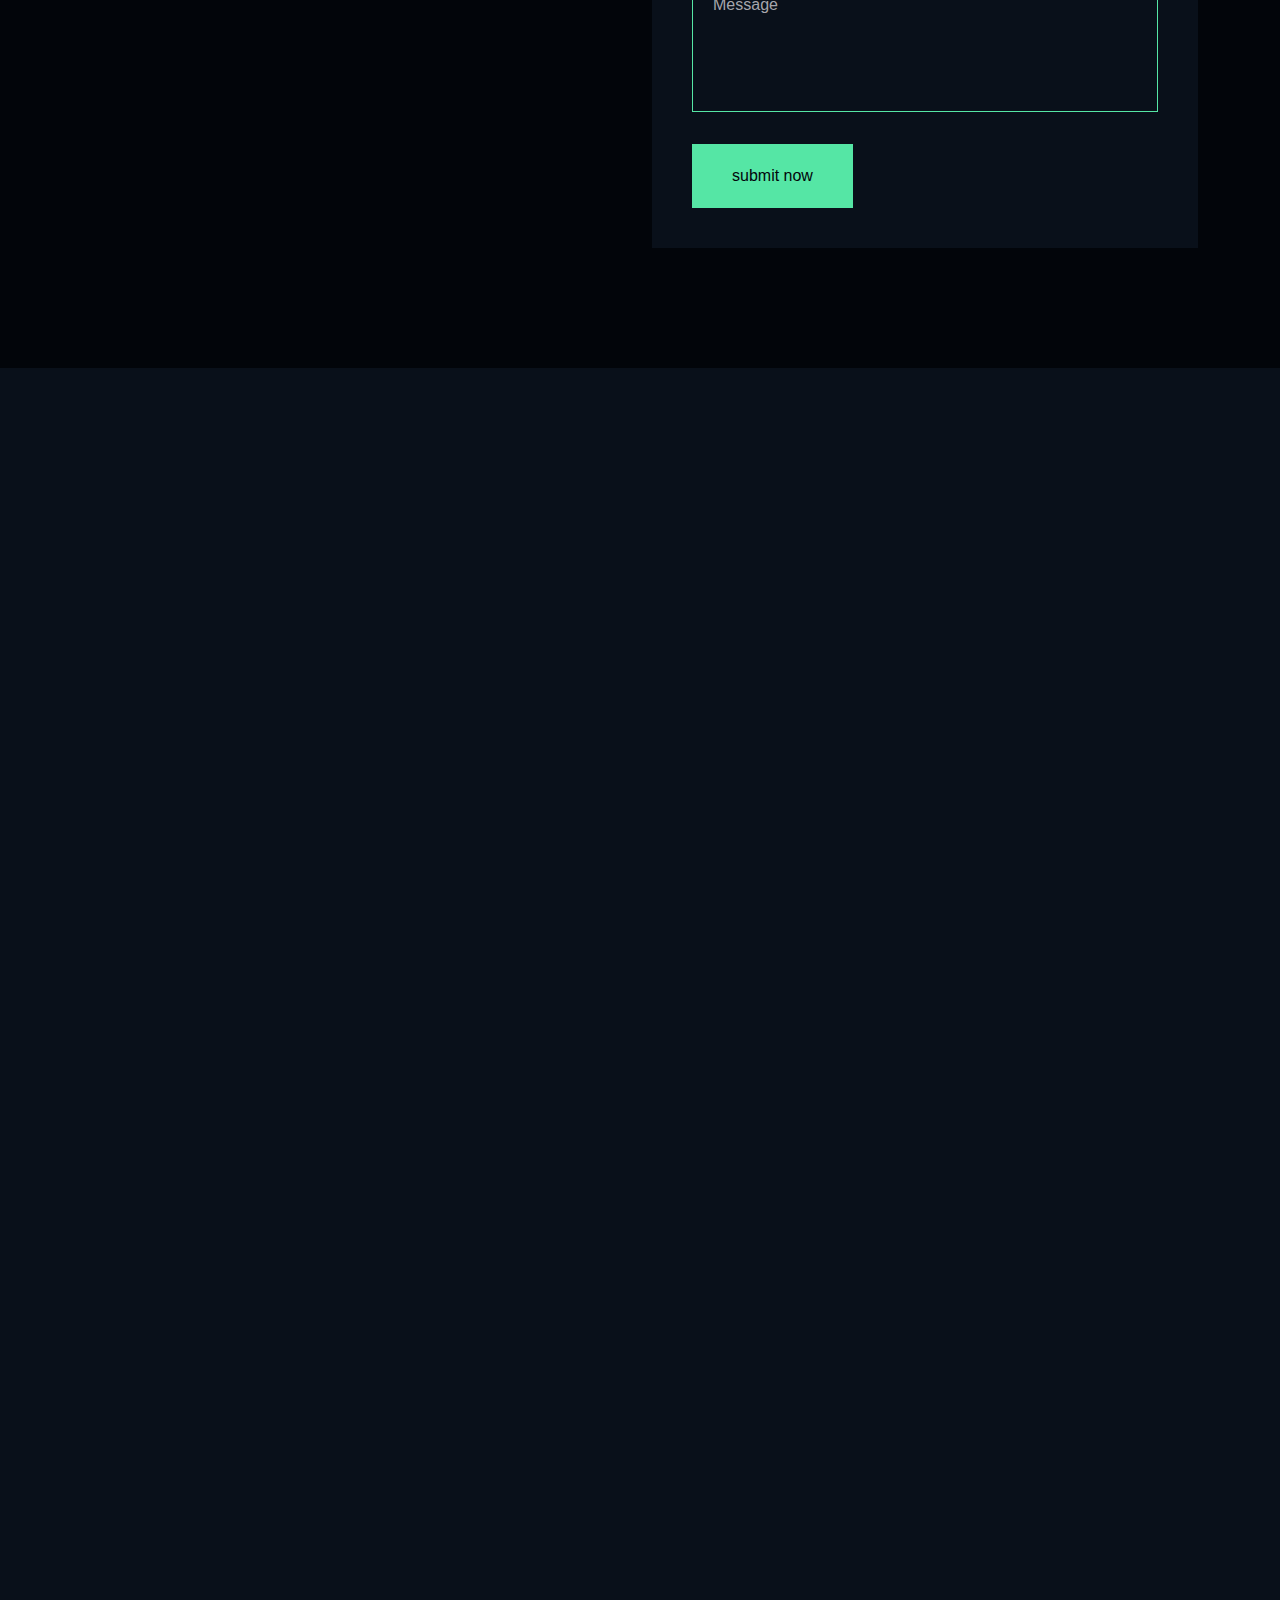
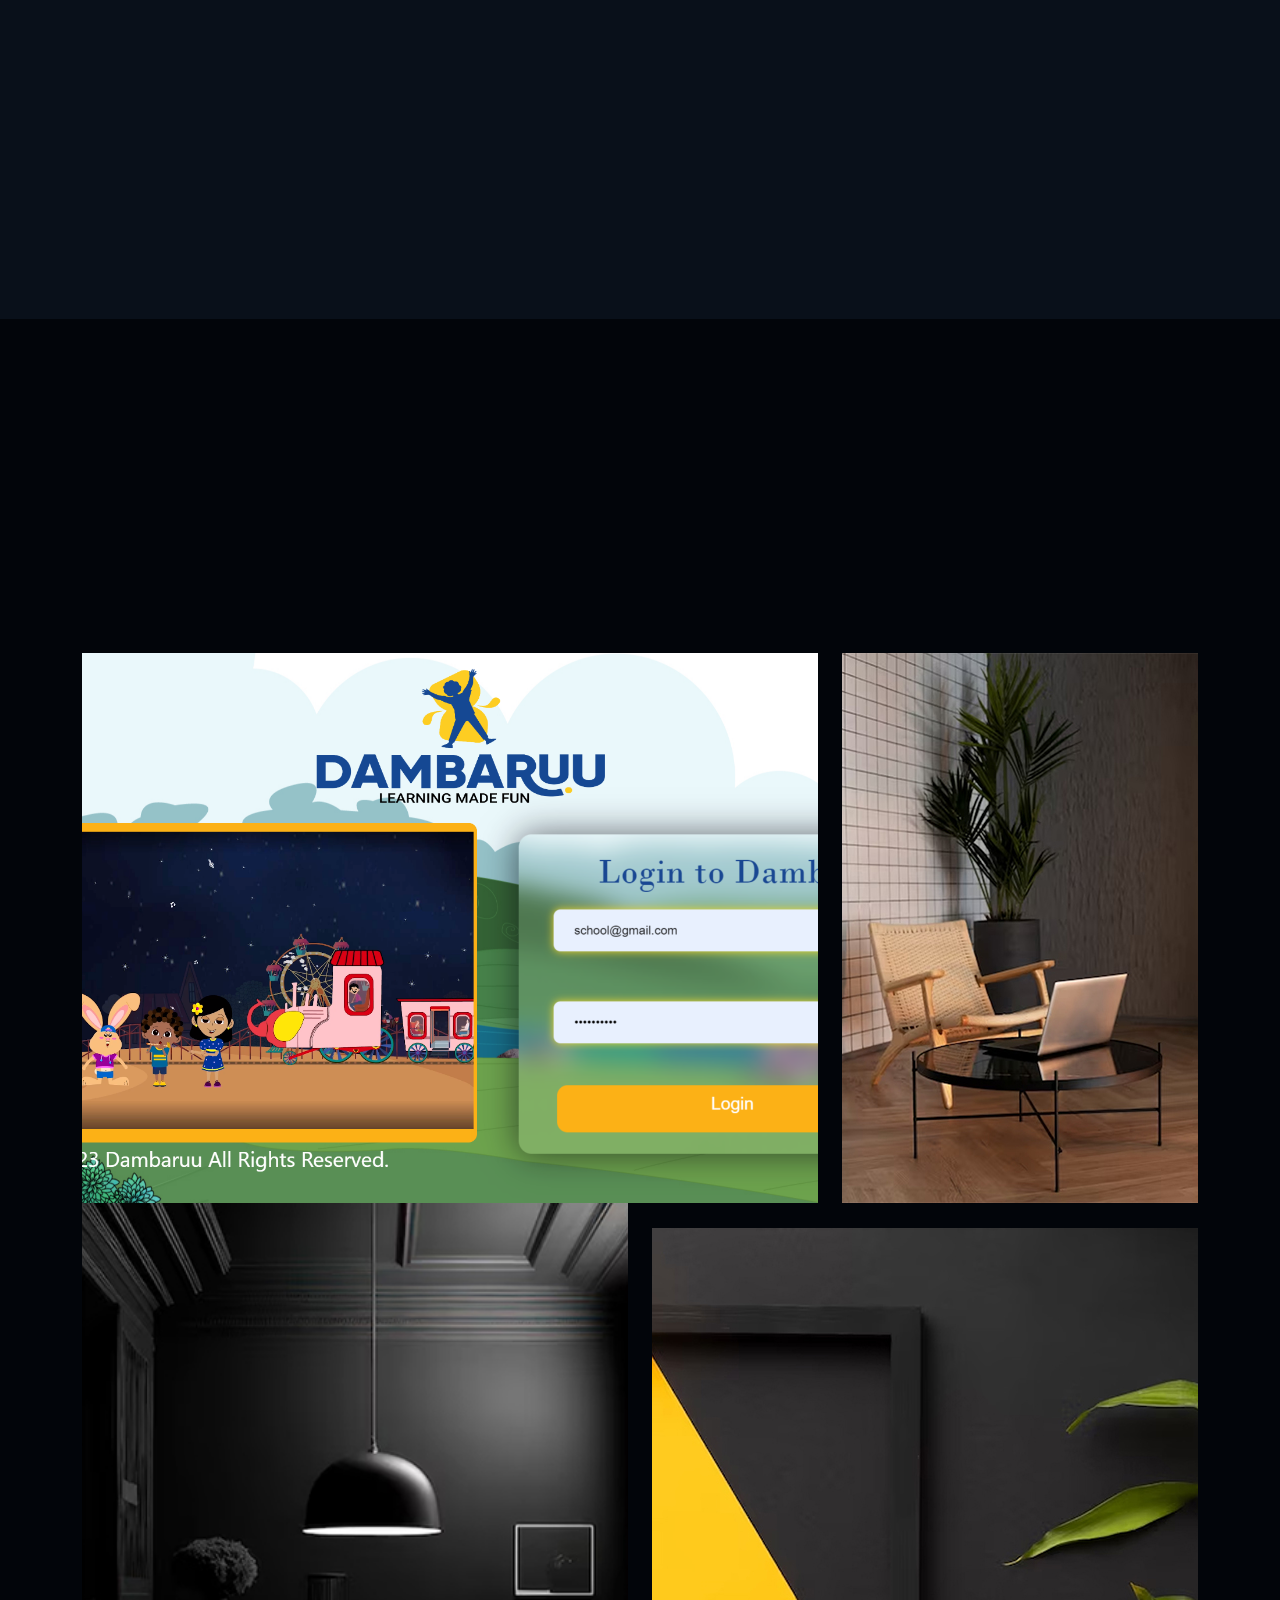
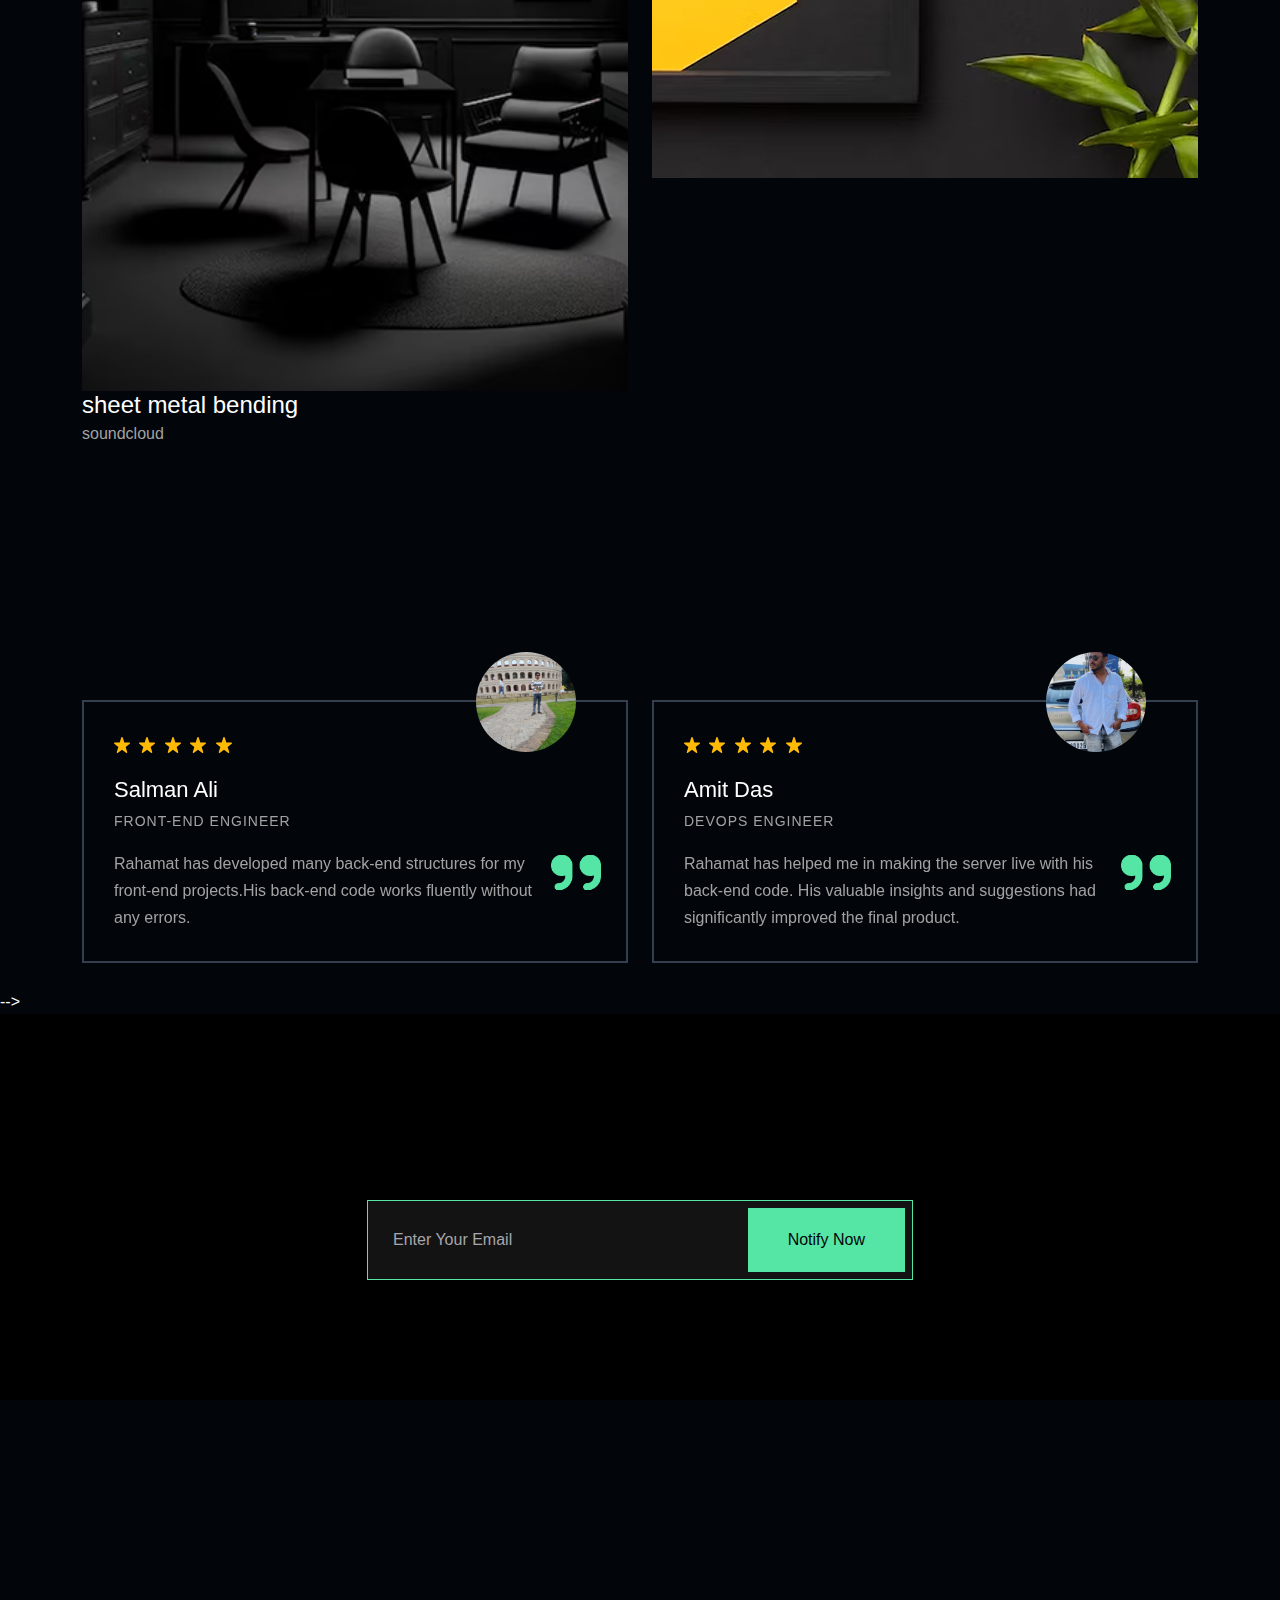
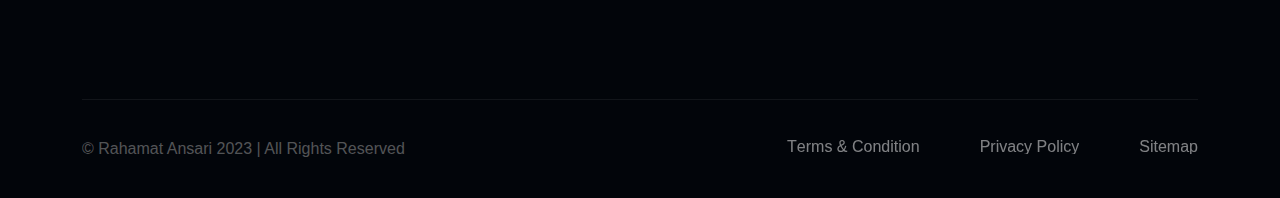
==== commit db6a9a8e: "26-12-23" ====
--- a/index.html
+++ b/index.html
@@ -306,7 +306,7 @@
                   <span class="icon">
                     <img src="svg/complete-project.svg" alt="counter" class="svg img-fluid w-100">
                   </span>
-                  <h3><span class="counter">10</span>k+</h3>
+                  <h3><span class="counter">10</span>+</h3>
                   <p>Complete project</p>
                 </div>
               </div>
@@ -315,7 +315,7 @@
                   <span class="icon">
                     <img src="svg/client-review.svg" alt="counter" class="img-fluid w-100 svg">
                   </span>
-                  <h3><span class="counter">800</span>+</h3>
+                  <h3><span class="counter">10</span>+</h3>
                   <p>Client review</p>
                 </div>
               </div>
@@ -583,7 +583,7 @@
           <div class="col-xl-6">
             <div class="tf__single_testimonial">
               <div class="img">
-                <img src="images/testimonial/1.jpg" alt="clients" class="img-fluid w-100">
+                <img src="images/testimonial/salman.jpeg" alt="clients" class="img-fluid w-100">
               </div>
               <p class="rating">
                 <i class="fa-solid fa-star-sharp"></i>
@@ -592,19 +592,18 @@
                 <i class="fa-solid fa-star-sharp"></i>
                 <i class="fa-solid fa-star-sharp"></i>
               </p>
-              <h3>Eleanor pena</h3>
-              <h5>Marketing Coordinator</h5>
+              <h3>Salman Ali</h3>
+              <h5>Front-End Engineer</h5>
               <p class="description">
-                Financial planners help people to knowledge in about how to
-                invest and in save their moneye the most efficient way eve plan
-                ners help people tioniio know ledige in about how.
+                Rahamat has developed many back-end structures for my front-end projects.His back-end code 
+                works fluently without any errors.
               </p>
             </div>
           </div>
           <div class="col-xl-6">
             <div class="tf__single_testimonial">
               <div class="img">
-                <img src="images/testimonial/2.jpg" alt="clients" class="img-fluid w-100">
+                <img src="images/testimonial/amit.jpeg" alt="clients" class="img-fluid w-100">
               </div>
               <p class="rating">
                 <i class="fa-solid fa-star-sharp"></i>
@@ -613,19 +612,18 @@
                 <i class="fa-solid fa-star-sharp"></i>
                 <i class="fa-solid fa-star-sharp"></i>
               </p>
-              <h3>Eleanor pena</h3>
-              <h5>Marketing Coordinator</h5>
+              <h3>Amit Das</h3>
+              <h5>Devops Engineer</h5>
               <p class="description">
-                Financial planners help people to knowledge in about how to
-                invest and in save their moneye the most efficient way eve plan
-                ners help people tioniio know ledige in about how.
+                Rahamat has helped me in making the server live with 
+                his back-end code. His valuable insights and suggestions had significantly improved the final product. 
               </p>
             </div>
           </div>
           <div class="col-xl-6">
             <div class="tf__single_testimonial">
               <div class="img">
-                <img src="images/testimonial/1.jpg" alt="clients" class="img-fluid w-100">
+                <img src="images/testimonial/ashis.jpeg" alt="clients" class="img-fluid w-100">
               </div>
               <p class="rating">
                 <i class="fa-solid fa-star-sharp"></i>
@@ -634,12 +632,11 @@
                 <i class="fa-solid fa-star-sharp"></i>
                 <i class="fa-solid fa-star-sharp"></i>
               </p>
-              <h3>Eleanor pena</h3>
-              <h5>Marketing Coordinator</h5>
+              <h3>Ashish Behera</h3>
+              <h5>Software Engineer</h5>
               <p class="description">
-                Financial planners help people to knowledge in about how to
-                invest and in save their moneye the most efficient way eve plan
-                ners help people tioniio know ledige in about how.
+                The software solution delivered exceeded my expectations. 
+                Its seamless functionality, reliability, and user-friendly interface have immensely contributed in guiding my projects. 
               </p>
             </div>
           </div>
@@ -675,7 +672,7 @@
     <!--================================
         BLOG START
     =================================-->
-    <section class="tf__blog pt_125 xs_pt_75 pb_40 xs_pb_0" id="blogs">
+    <!-- <section class="tf__blog pt_125 xs_pt_75 pb_40 xs_pb_0" id="blogs">
       <div class="container">
         <div class="row">
           <div class="col-xl-8 col-lg-9 mb_30">
@@ -750,7 +747,7 @@
           </div> -->
         </div>
       </div>
-    </section> -->
+    </section>  -->
     <!--================================
         BLOG END
     =================================-->
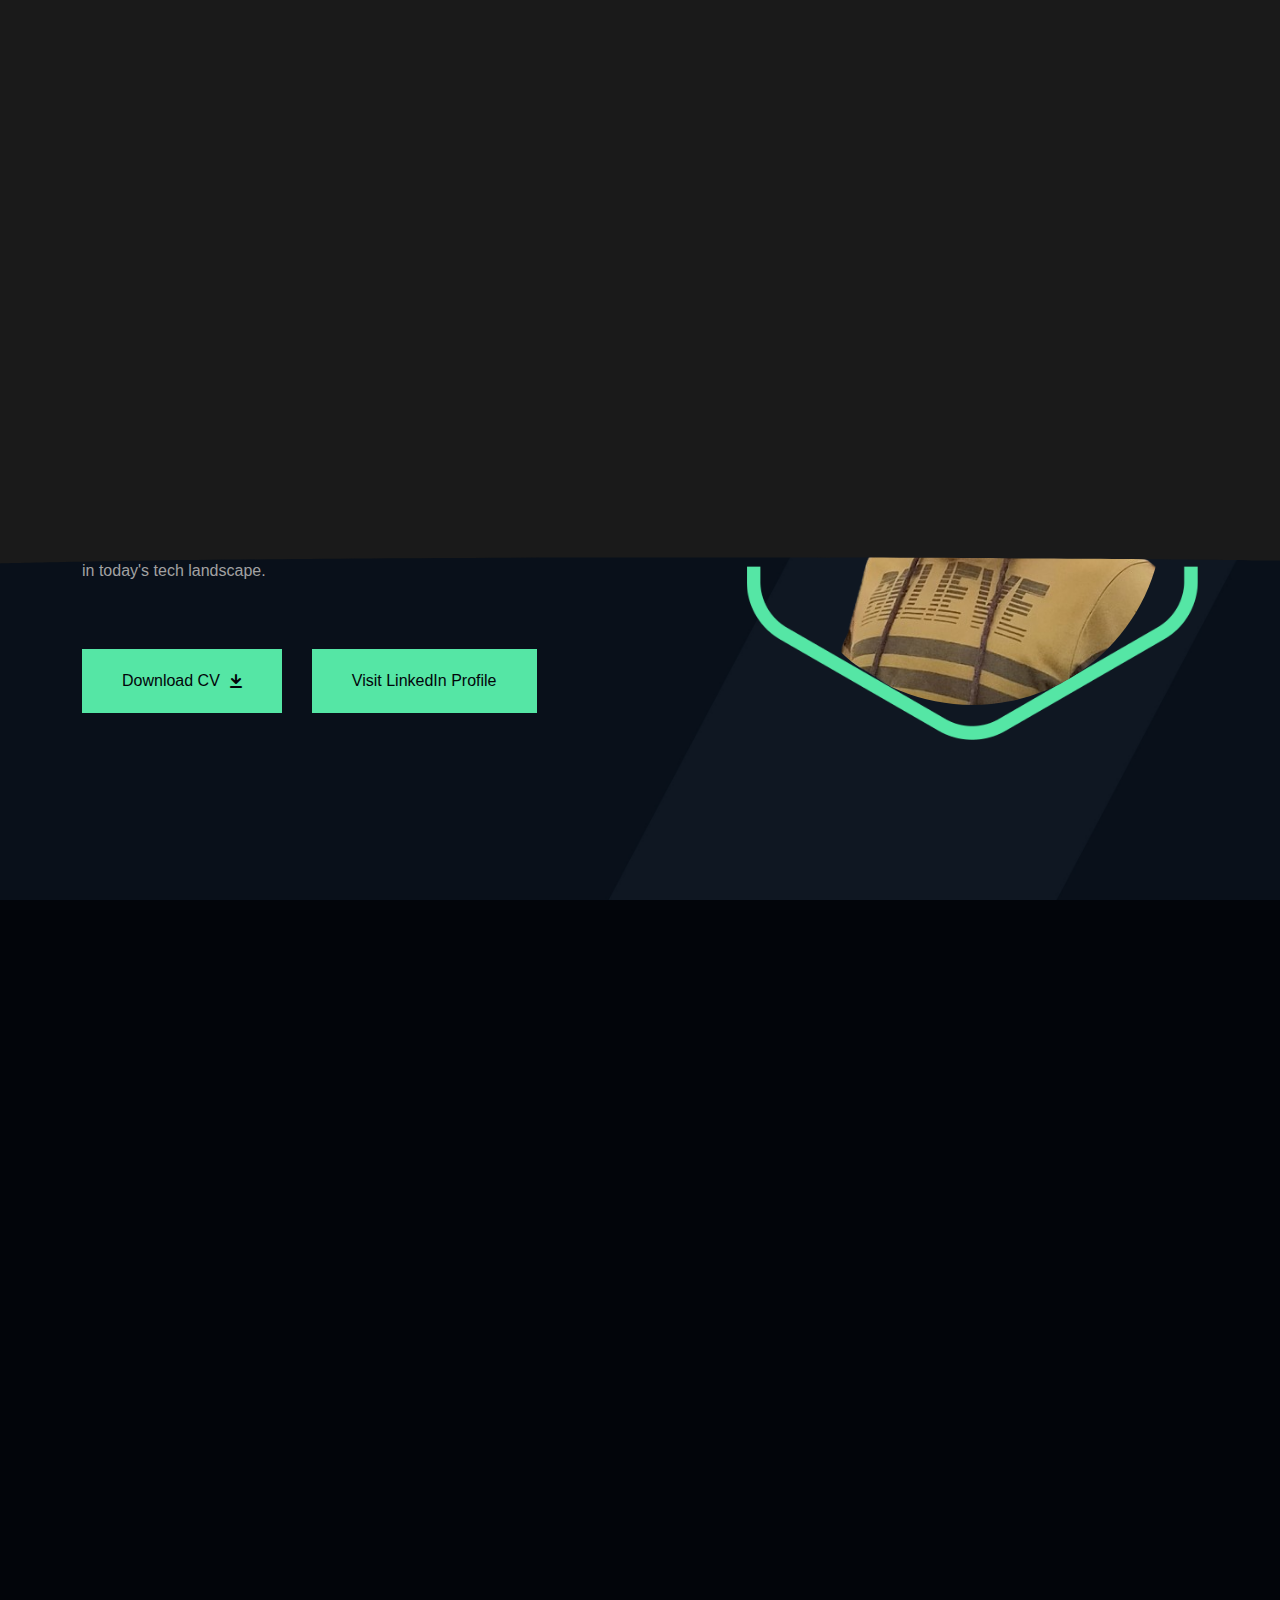
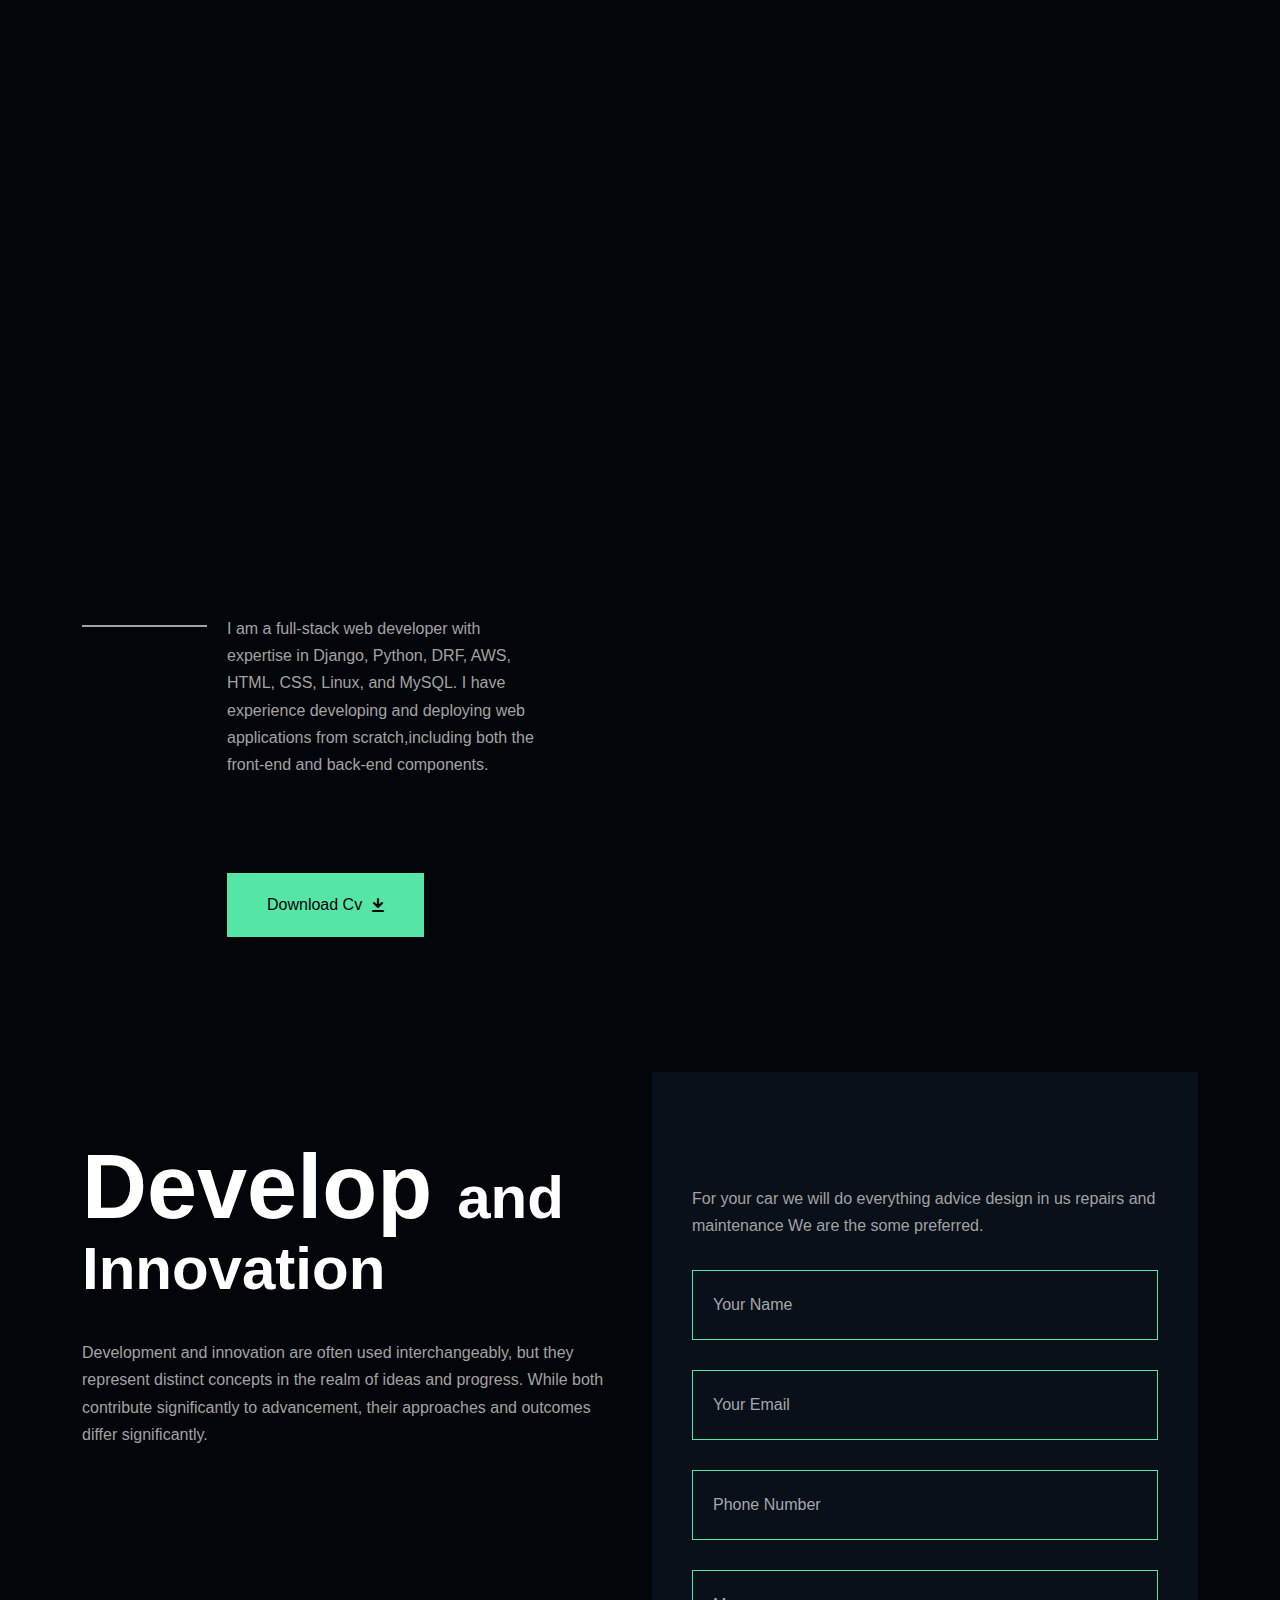
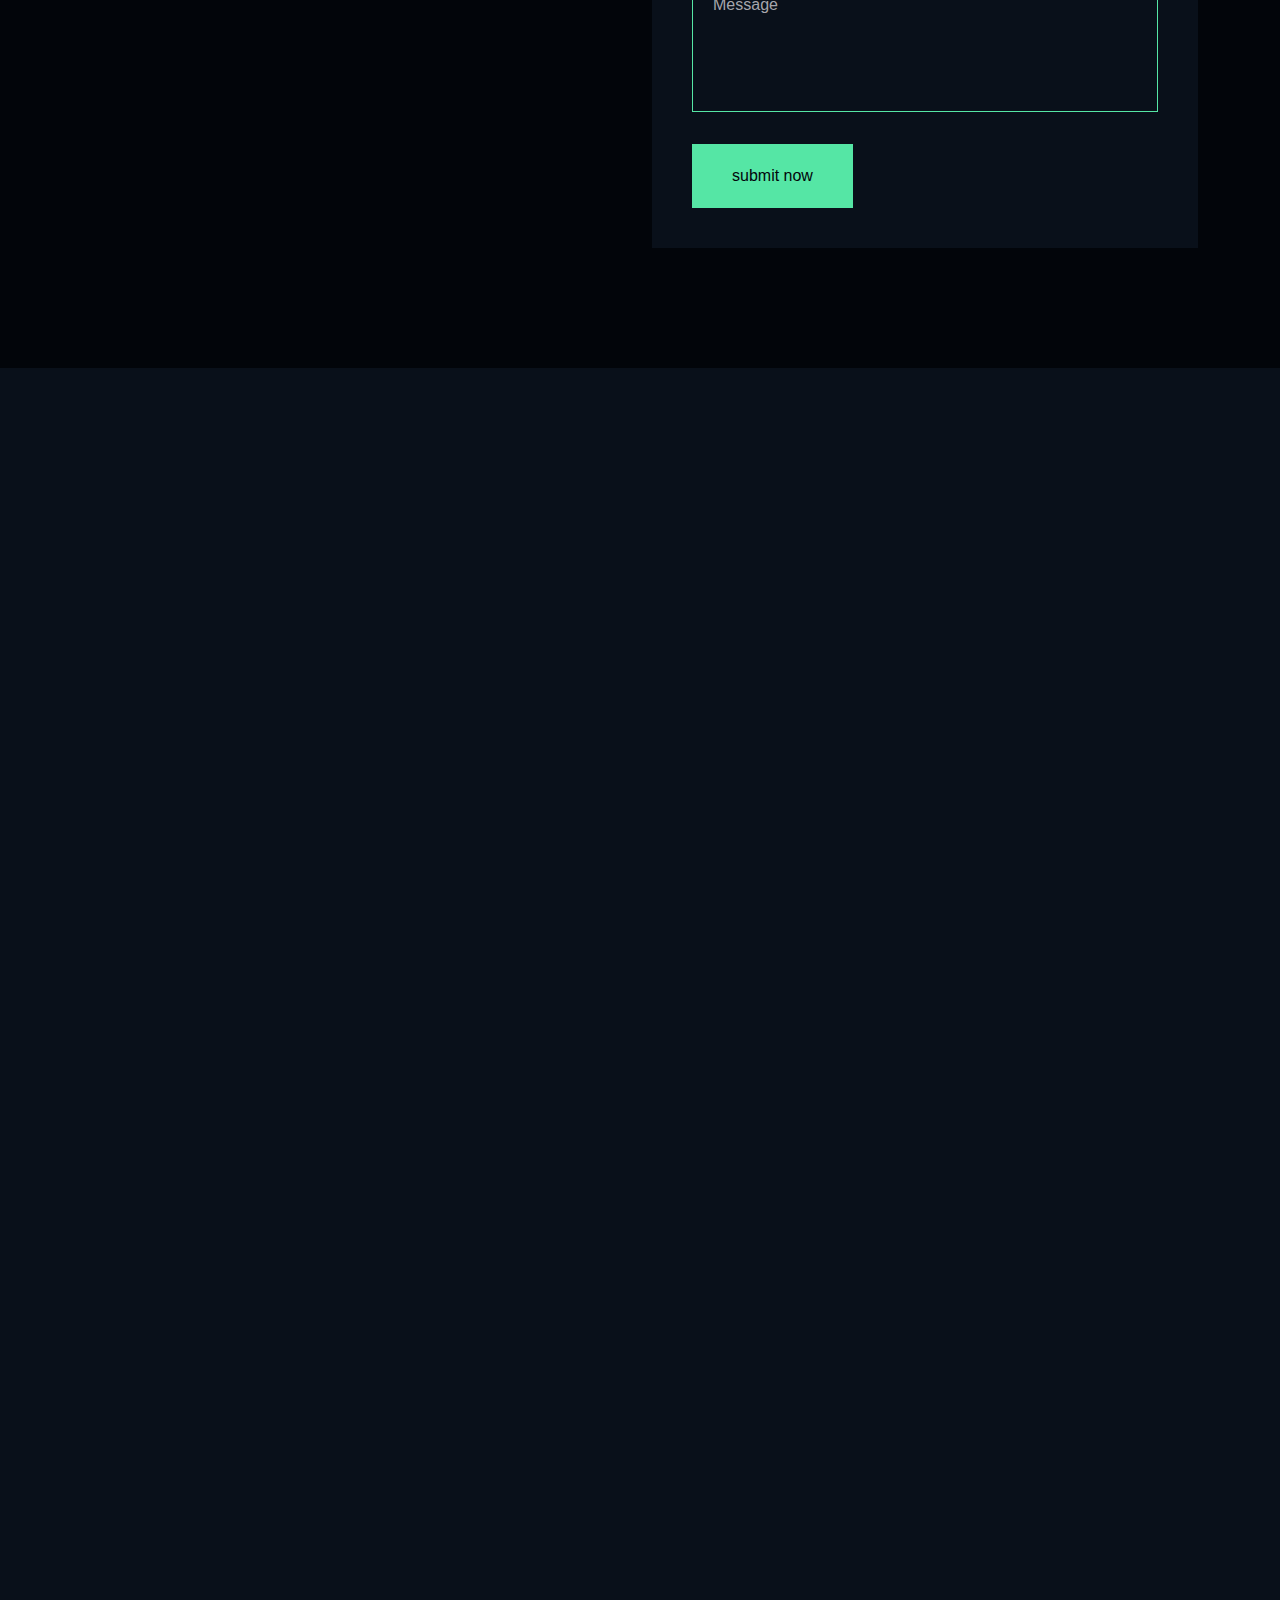
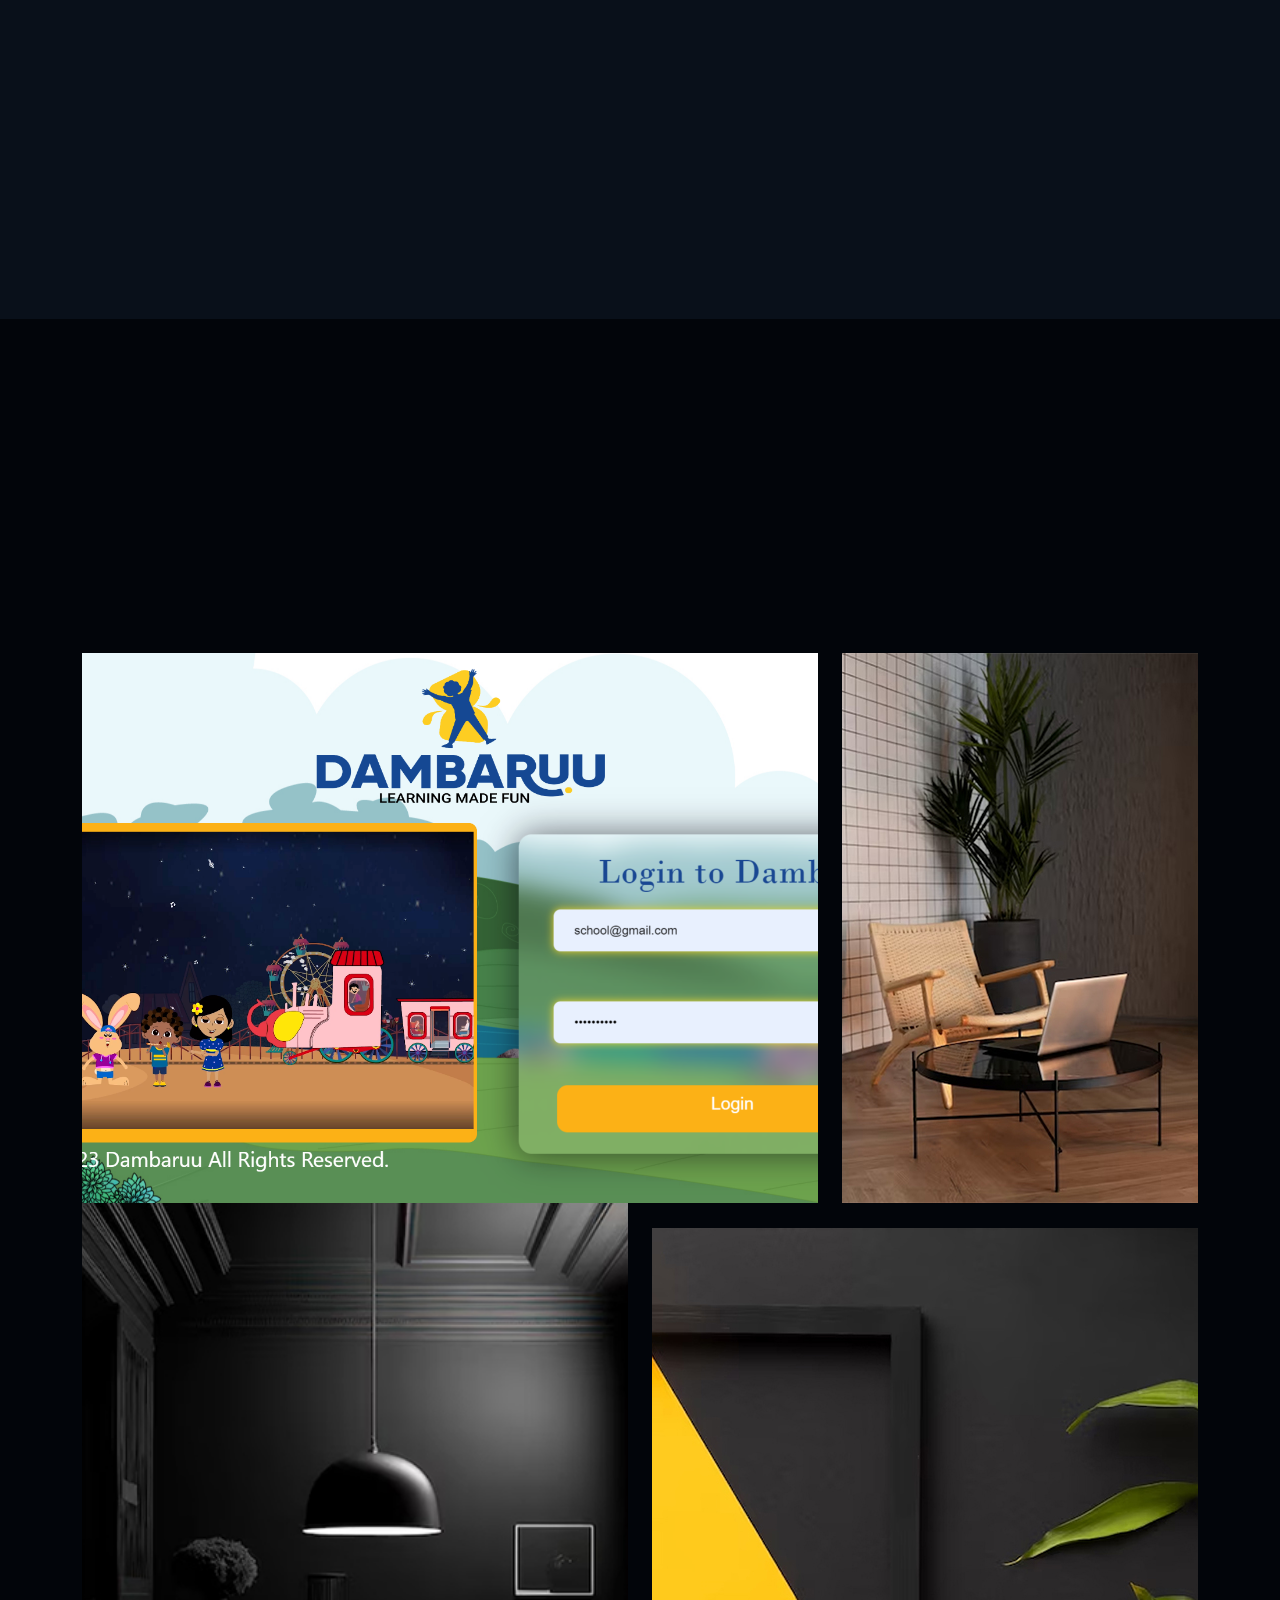
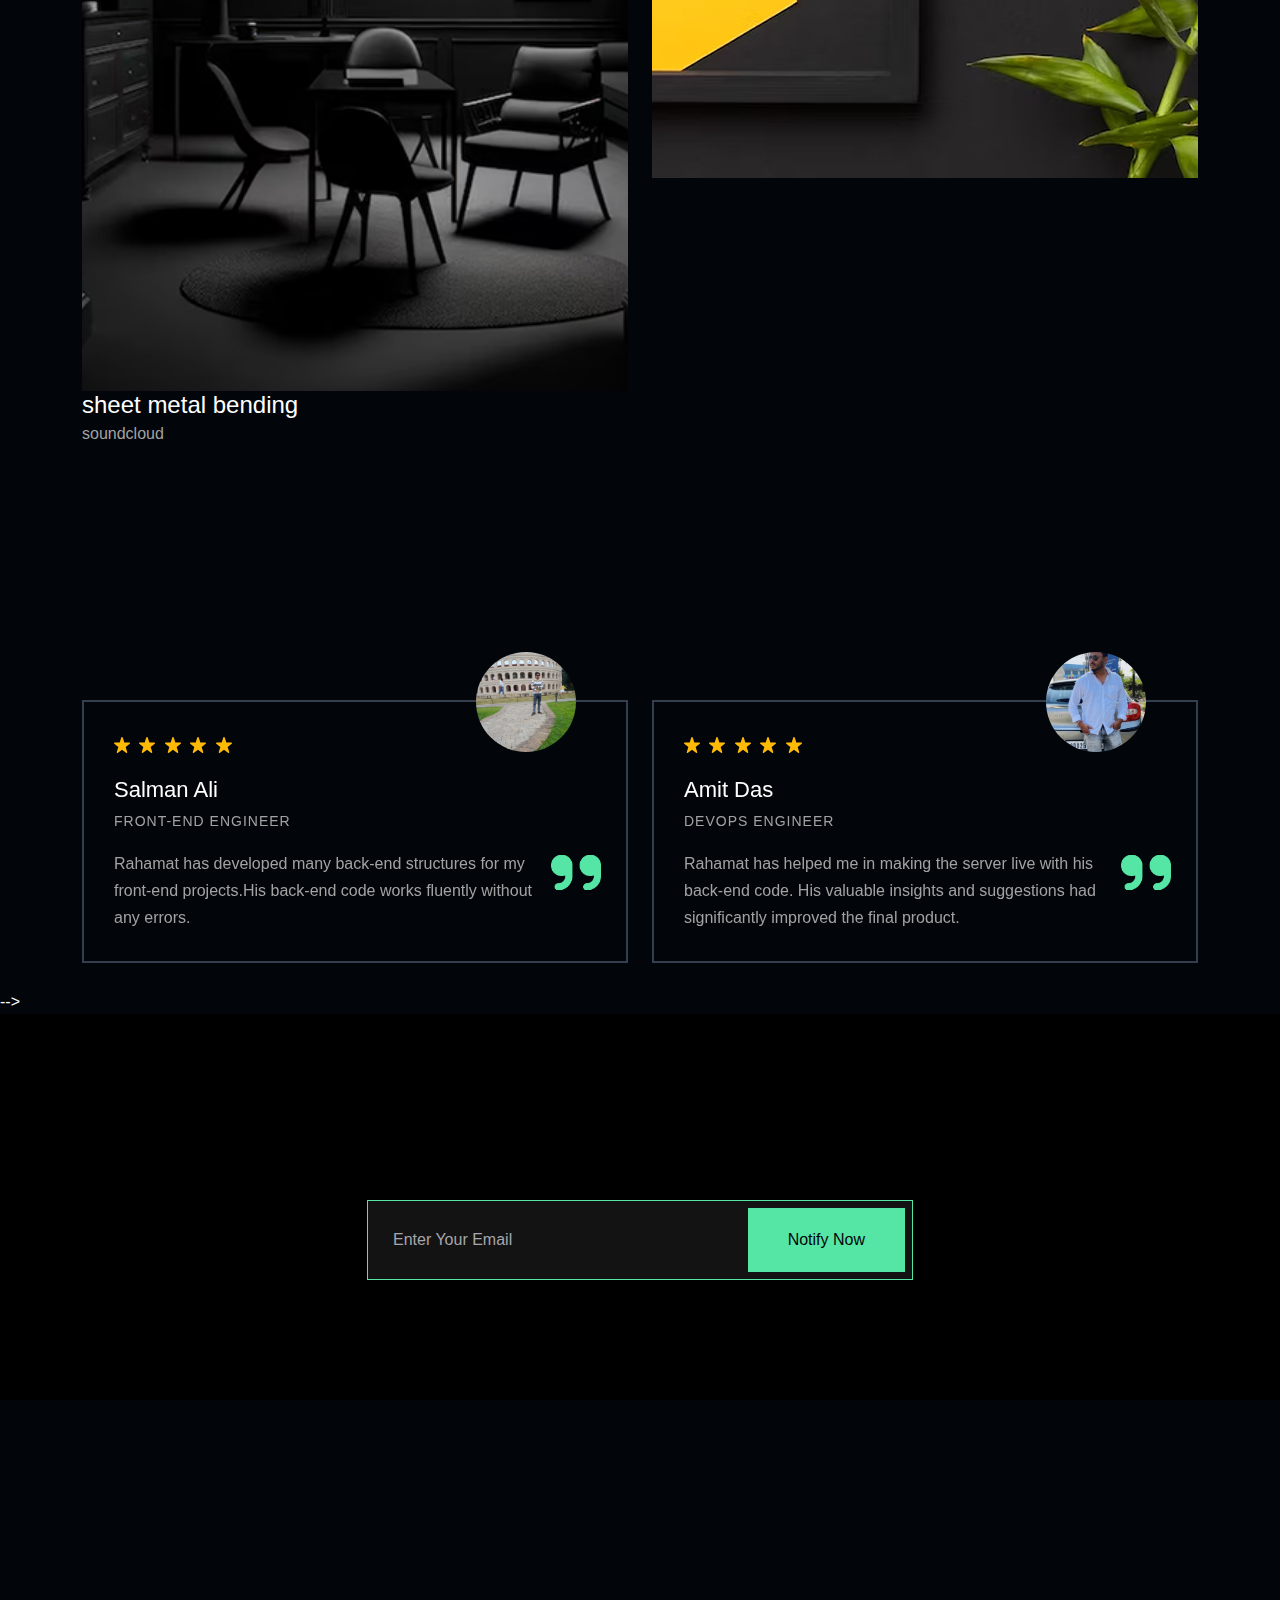
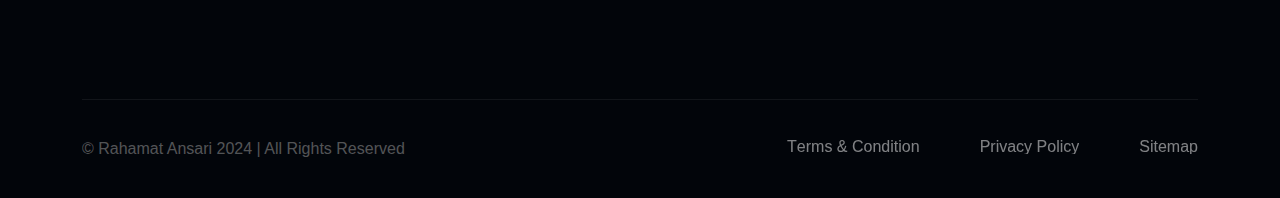
==== commit beec7758: "2024_add" ====
--- a/index.html
+++ b/index.html
@@ -851,7 +851,7 @@
             <div class="row">
               <div class="col-12">
                 <div class="tf__footer_copyright">
-                  <p>© Rahamat Ansari 2023 | All Rights Reserved</p>
+                  <p>© Rahamat Ansari 2024 | All Rights Reserved</p>
                   <ul>
                     <li>
                       <a href="#" class="text_hover_animaiton"
